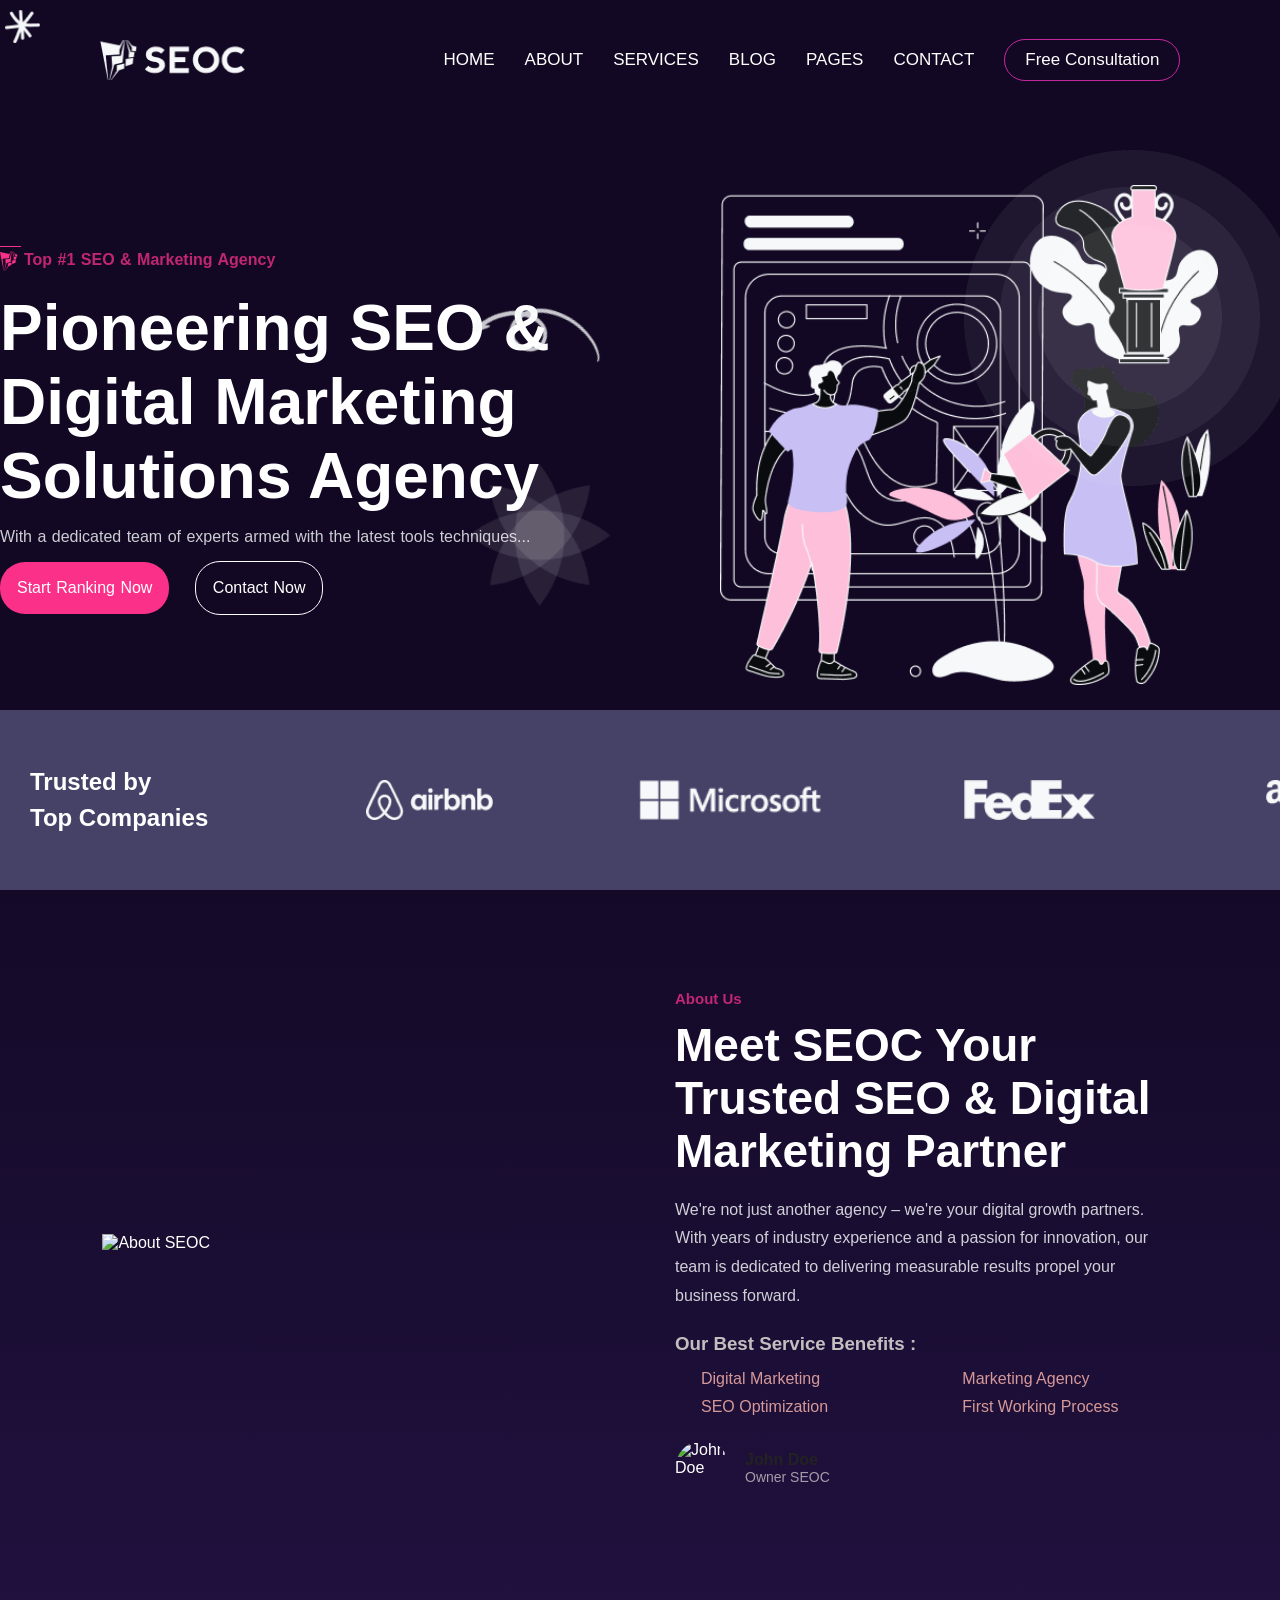
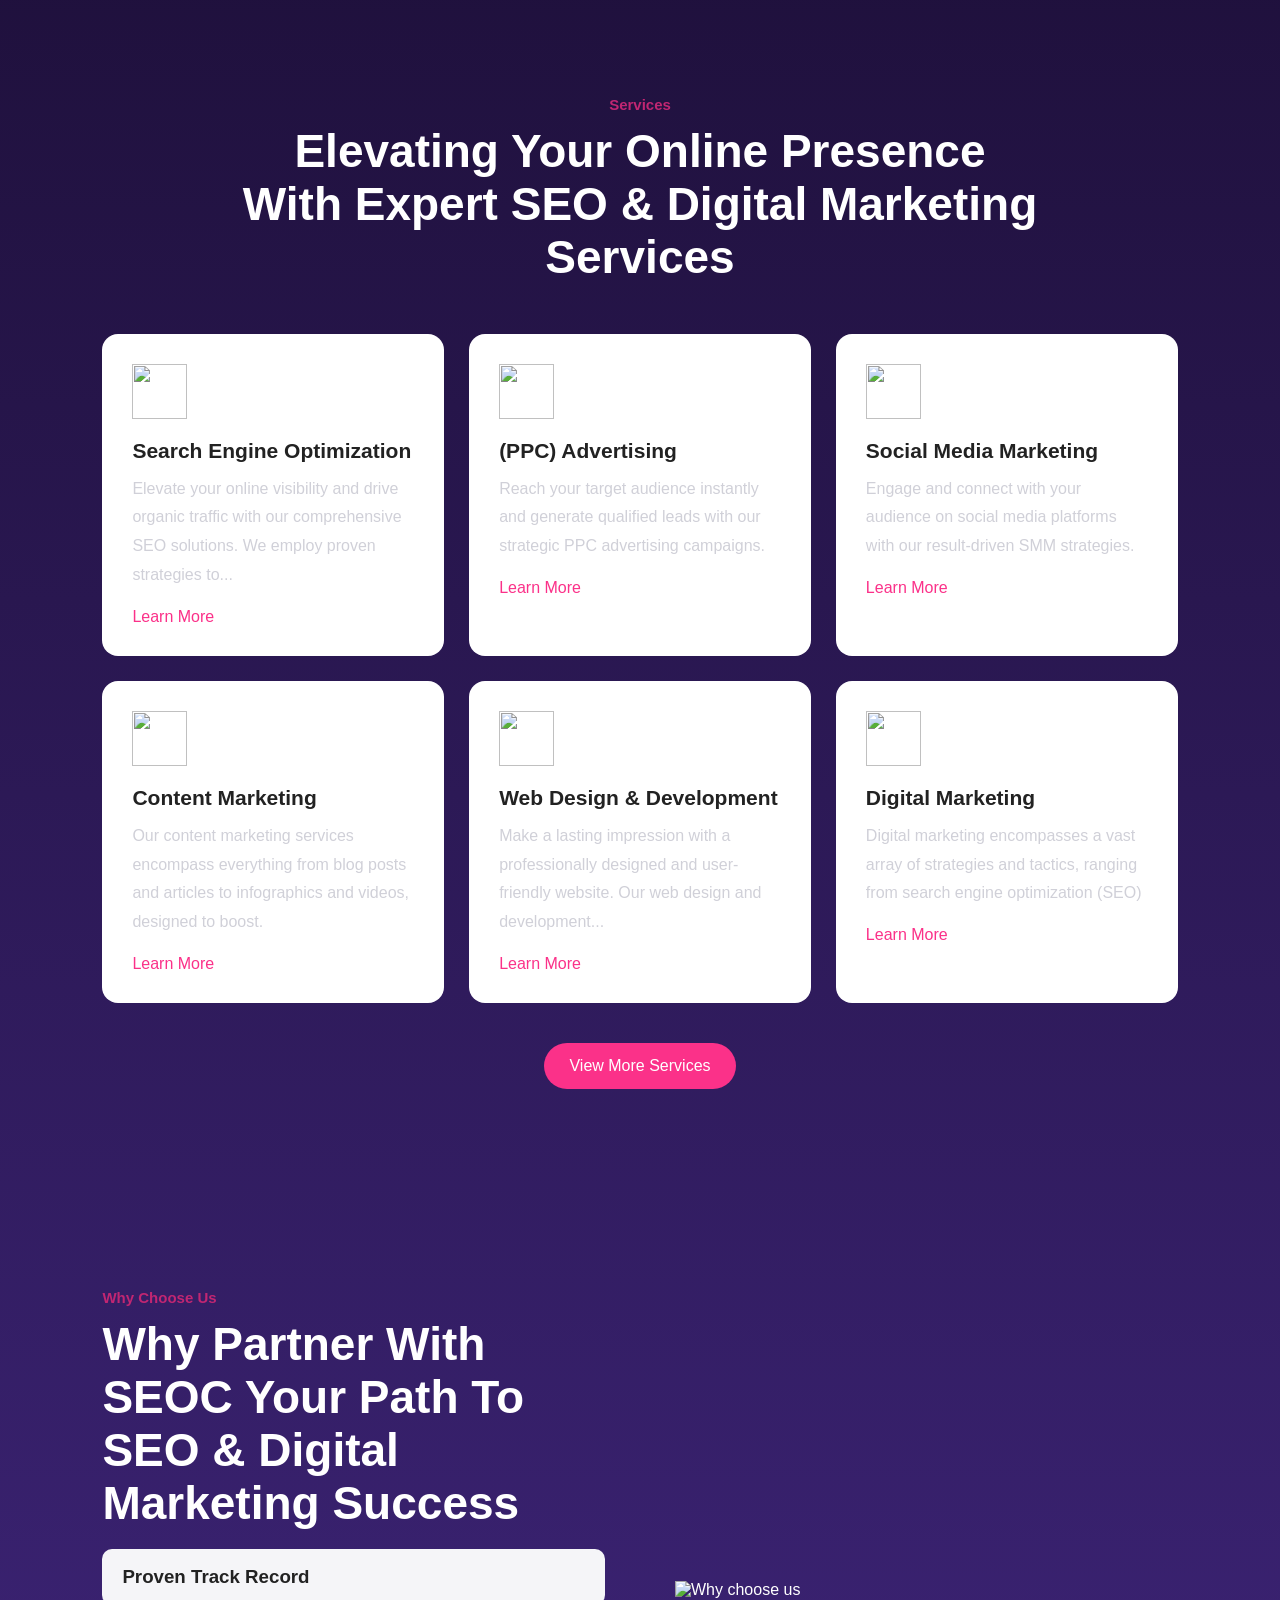
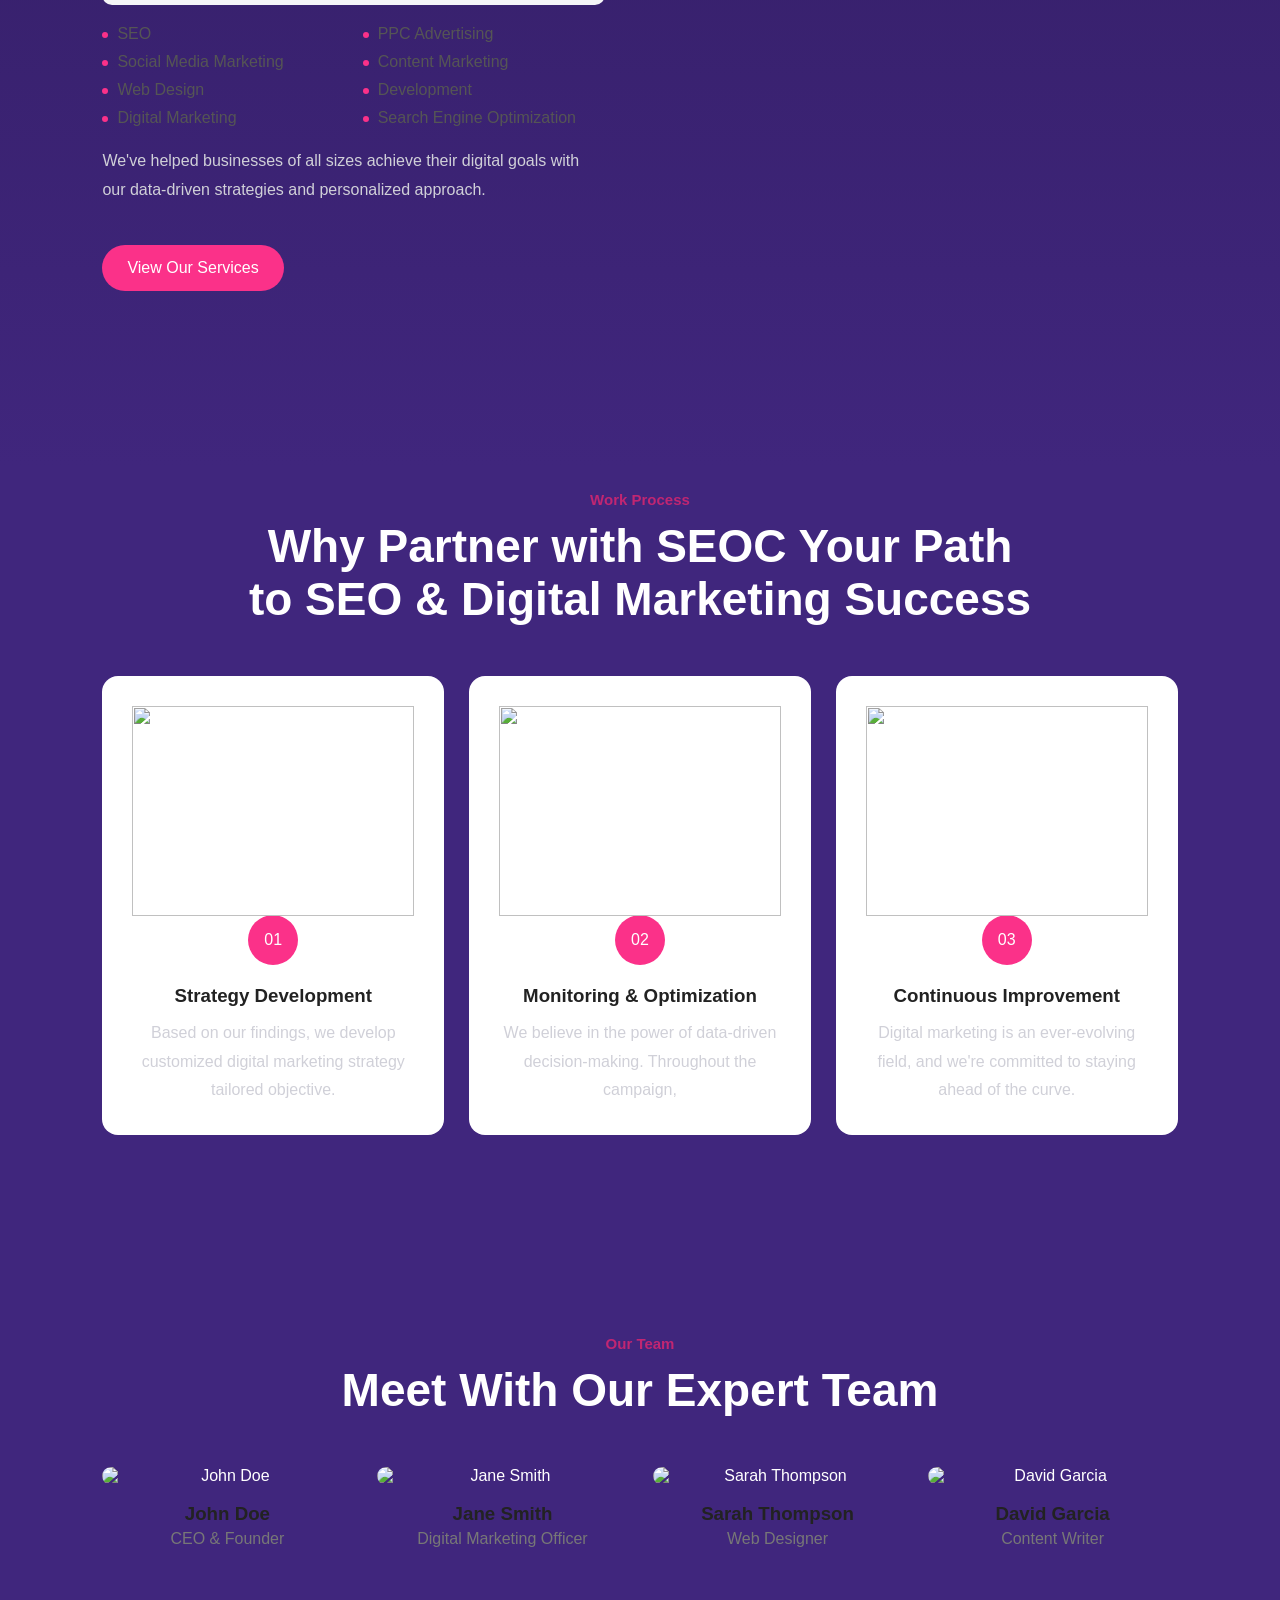
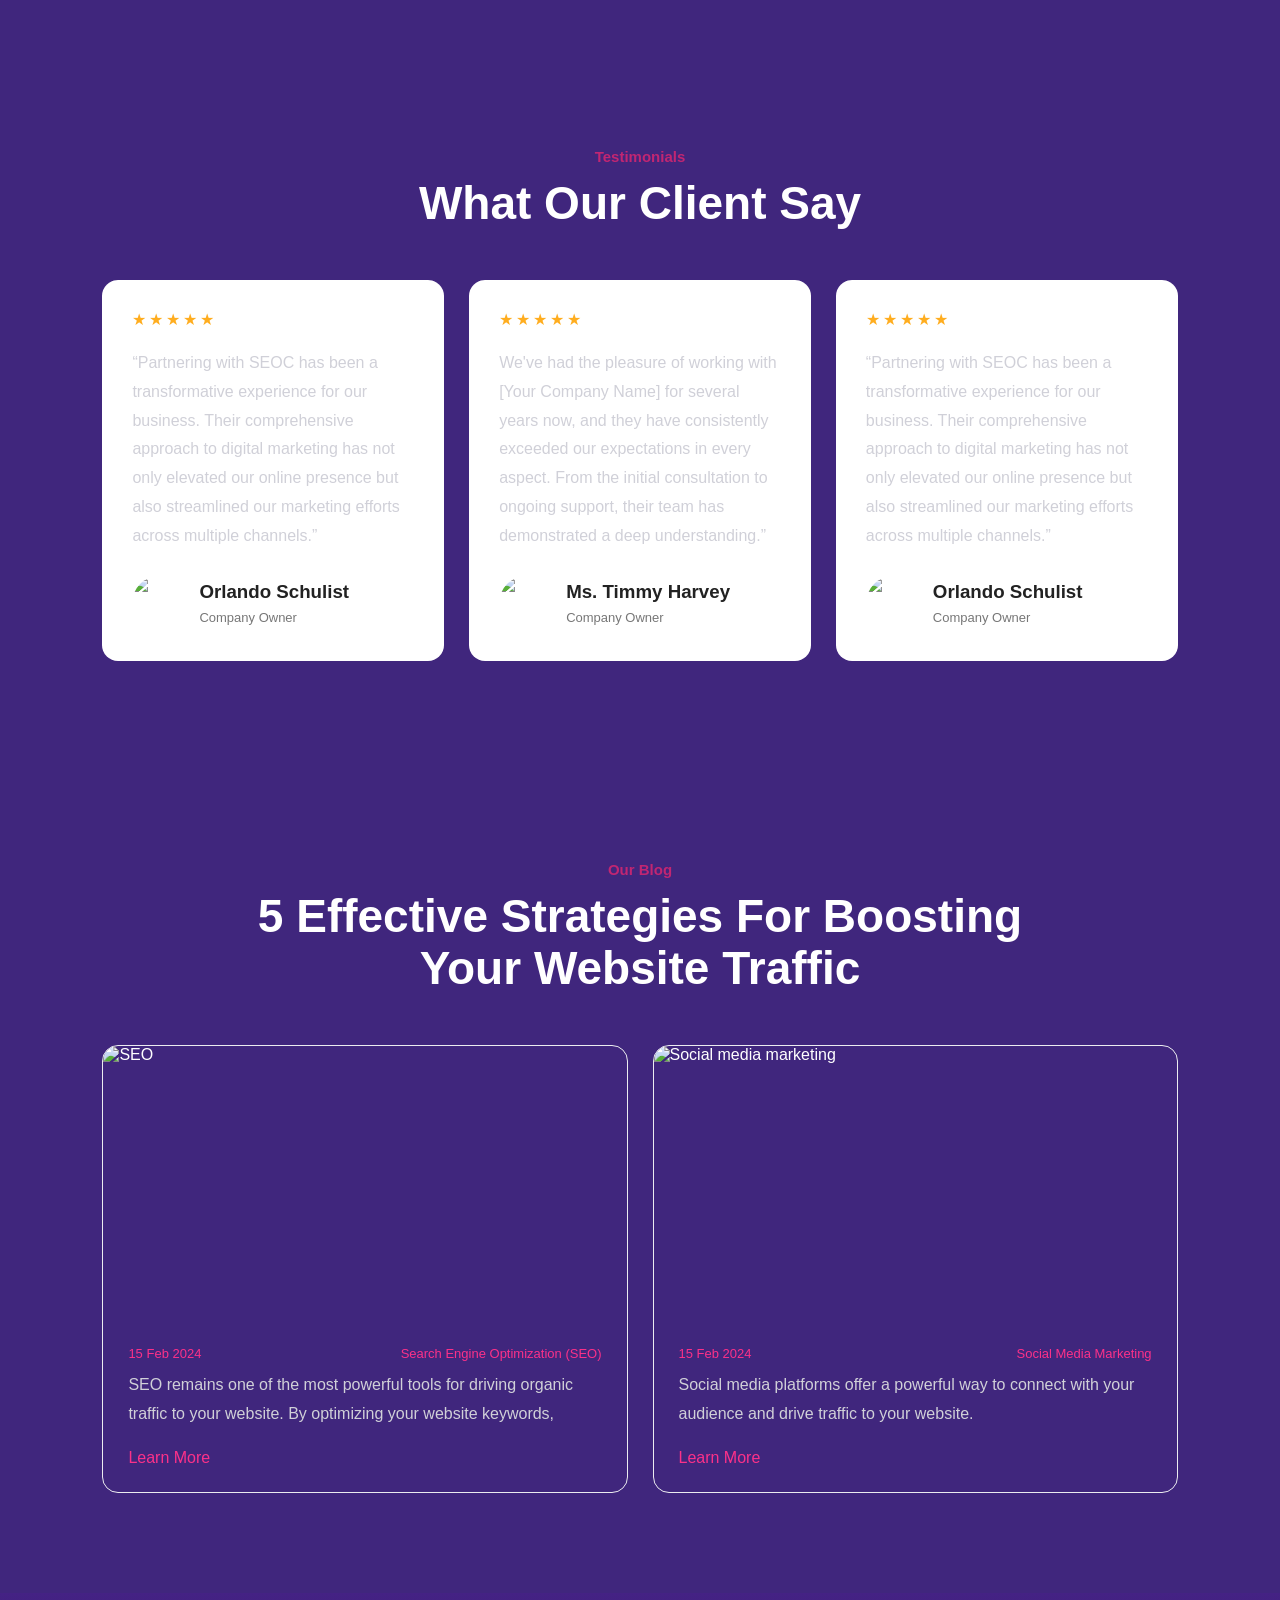
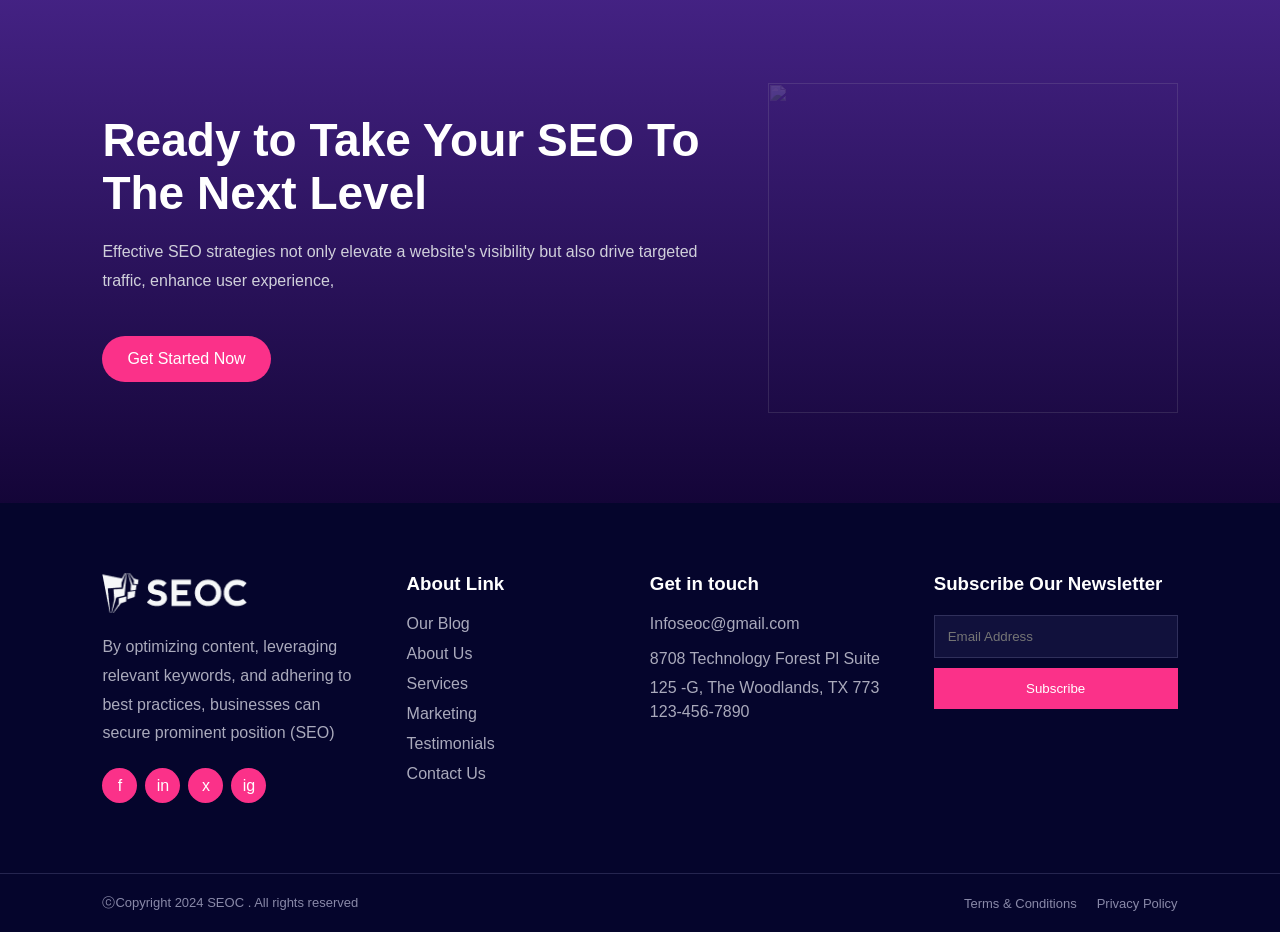
==== n1.html @ 345bb040 "added files" ====
<!doctype html>
<html lang="en">

<head>
    <meta charset="UTF-8" />
    <meta name="viewport" content="width=device-width, initial-scale=1.0" />
    <title>Roshan's Project</title>
    <link rel="stylesheet" href="n1.css"/>
</head>

<body>
    <img src="./images/star.png" class="star" alt="">

    <div class="main">
        <div class="hero-nav">
            <div class="navbar">
                <div class="logo default"></div>
                <ul class="u-list">
                    <li><a href="#" class="links">Home</a></li>
                    <li><a href="./pages/about.html" class="links">About</a></li>
                    <li><a href="./pages/service.html" class="links">Services</a></li>
                    <li><a href="./pages/blog.html" class="links">Blog</a></li>
                    <li><a href="./pages/case.html" class="links">Pages</a></li>
                    <li><a href="./pages/contact.html" class="links">Contact</a></li>
                    <button class="btn">Free Consultation</button>
                </ul>
            </div>
            <div class="hero">
                <div class="left">
                    <div class="left-content">
                        <h2 class="left-h2">
                            <div class="left-icon-img"></div>
                            Top #1 SEO & Marketing Agency
                        </h2>
                        <h1 class="left-h1">
                            Pioneering SEO &
                            Digital Marketing
                            Solutions Agency
                        </h1>
                        <p>With a dedicated team of experts armed with the latest tools techniques...</p>
                        <div class="left-btn">
                            <button class="l-btn left-btn1">Start Ranking Now</button>
                            <button class="l-btn left-btn2">Contact Now</button>
                        </div>
                    </div>
                </div>
                <div class="right">
                    <img src="./images/arrow.png" alt="" class="obj obj1">
                    <img src="./images/star1.png" alt="" class="obj obj2">
                    <div class="img">
                        <img src="./images/pot.png" alt="" class="obj obj3">
                    </div>
                </div>
            </div>
        </div>
    <!-- </div> -->
        
        <div class="logo-slider">
            <p>Trusted by<br>Top Companies</p>
            <div class="logo-track">
                <div class="logo-slide">
                <img src="./images/sub_imgs/page1_img/airbnb.png" alt="Airbnb">
            </div>
            <div class="logo-slide">
                <img src="./images/sub_imgs/page1_img/microsoft.png" alt="Microsoft">
            </div>
            <div class="logo-slide">
                <img src="./images/sub_imgs/page1_img/fedex.png" alt="FedEx">
            </div>
            <div class="logo-slide">
                <img src="./images/sub_imgs/page1_img/amazon.png" alt="Amazon">
            </div>
        </div>
    </div>
        
        <section class="about">
            <div class="about-img">
            <img src="https://seoc-html-v2.vercel.app/assets/img/all-images/about-img3.png" alt="About SEOC">
        </div>
        <div class="about-text">
            <h5>About Us</h5>
            <h1>Meet SEOC Your Trusted SEO & Digital Marketing Partner</h1>
            <p>We're not just another agency – we're your digital growth partners. With years of industry experience and
                a passion for innovation, our team is dedicated to delivering measurable results propel your business
                forward.</p>
                <h3>Our Best Service Benefits :</h3>
                <div class="about-list">
                    <p><img src="https://seoc-html-v2.vercel.app/assets/img/icons/check1.svg" alt="">Digital Marketing</p>
                    <p><img src="https://seoc-html-v2.vercel.app/assets/img/icons/check1.svg" alt="">Marketing Agency</p>
                    <p><img src="https://seoc-html-v2.vercel.app/assets/img/icons/check1.svg" alt="">SEO Optimization</p>
                    <p><img src="https://seoc-html-v2.vercel.app/assets/img/icons/check1.svg" alt="">First Working Process
                    </p>
                </div>
                <div class="author">
                    <img src="https://seoc-html-v2.vercel.app/assets/img/all-images/about-img4.png" alt="John Doe">
                    <div>
                    <h4>John Doe</h4>
                    <p>Owner SEOC</p>
                </div>
            </div>
        </div>
    </section>

    <section class="services">
        <div class="head">
            <h5>Services</h5>
            <h2>Elevating Your Online Presence With Expert SEO & Digital Marketing Services</h2>
        </div>
        <div class="service-list">
            <div class="service">
                <img src="https://seoc-html-v2.vercel.app/assets/img/icons/service-icon5.svg" alt="">
                <h3>Search Engine Optimization</h3>
                <p>Elevate your online visibility and drive organic traffic with our comprehensive SEO solutions. We
                    employ proven strategies to...</p>
                <a href="">Learn More</a>
            </div>
            <div class="service">
                <img src="https://seoc-html-v2.vercel.app/assets/img/icons/service-icon6.svg" alt="">
                <h3>(PPC) Advertising</h3>
                <p>Reach your target audience instantly and generate qualified leads with our strategic PPC advertising
                    campaigns.</p>
                <a href="">Learn More</a>
            </div>
            <div class="service">
                <img src="https://seoc-html-v2.vercel.app/assets/img/icons/service-icon7.svg" alt="">
                <h3>Social Media Marketing</h3>
                <p>Engage and connect with your audience on social media platforms with our result-driven SMM
                    strategies.</p>
                <a href="">Learn More</a>
            </div>
            <div class="service">
                <img src="https://seoc-html-v2.vercel.app/assets/img/icons/service-icon8.svg" alt="">
                <h3>Content Marketing</h3>
                <p>Our content marketing services encompass everything from blog posts and articles to infographics and
                    videos, designed to boost.</p>
                <a href="">Learn More</a>
            </div>
            <div class="service">
                <img src="https://seoc-html-v2.vercel.app/assets/img/icons/service-icon9.svg" alt="">
                <h3>Web Design & Development</h3>
                <p>Make a lasting impression with a professionally designed and user-friendly website. Our web design
                    and development...</p>
                <a href="">Learn More</a>
            </div>
            <div class="service">
                <img src="https://seoc-html-v2.vercel.app/assets/img/icons/service-icon10.svg" alt="">
                <h3>Digital Marketing</h3>
                <p>Digital marketing encompasses a vast array of strategies and tactics, ranging from search engine
                    optimization (SEO)</p>
                <a href="">Learn More</a>
            </div>
        </div>
        <a href="" class="more">View More Services</a>
    </section>

    <section class="why">
        <div class="why-text">
            <h5>Why Choose Us</h5>
            <h2>Why Partner With SEOC Your Path To SEO & Digital Marketing Success</h2>
            <div class="why-tab">
                <h3>Proven Track Record</h3>
                <div class="why-list">
                    <span>SEO</span>
                    <span>PPC Advertising</span>
                    <span>Social Media Marketing</span>
                    <span>Content Marketing</span>
                    <span>Web Design</span>
                    <span>Development</span>
                    <span>Digital Marketing</span>
                    <span>Search Engine Optimization</span>
                </div>
                <p>We've helped businesses of all sizes achieve their digital goals with our data-driven strategies and
                    personalized approach.</p>
                <a href="" class="more">View Our Services</a>
            </div>
        </div>
        <div class="why-img">
            <img src="https://seoc-html-v2.vercel.app/assets/img/all-images/choose-img1.png" alt="Why choose us">
            <img src="https://seoc-html-v2.vercel.app/assets/img/elements/star4.png" class="why-star" alt="">
            <img src="https://seoc-html-v2.vercel.app/assets/img/elements/elements6.png" class="why-shape" alt="">
        </div>
    </section>

    <section class="work">
        <div class="head">
            <h5>Work Process</h5>
            <h2>Why Partner with SEOC Your Path to SEO & Digital Marketing Success</h2>
        </div>
        <div class="work-list">
            <div class="work-box">
                <img src="https://seoc-html-v2.vercel.app/assets/img/all-images/work-img1.png" alt="">
                <span>01</span>
                <h3>Strategy Development</h3>
                <p>Based on our findings, we develop customized digital marketing strategy tailored objective.</p>
            </div>
            <div class="work-box">
                <img src="https://seoc-html-v2.vercel.app/assets/img/all-images/work-img2.png" alt="">
                <span>02</span>
                <h3>Monitoring & Optimization</h3>
                <p>We believe in the power of data-driven decision-making. Throughout the campaign,</p>
            </div>
            <div class="work-box">
                <img src="https://seoc-html-v2.vercel.app/assets/img/all-images/work-img3.png" alt="">
                <span>03</span>
                <h3>Continuous Improvement</h3>
                <p>Digital marketing is an ever-evolving field, and we're committed to staying ahead of the curve.</p>
            </div>
        </div>
    </section>

    <section class="team">
        <div class="head">
            <h5>Our Team</h5>
            <h2>Meet With Our Expert Team</h2>
        </div>
        <div class="team-list">
            <div class="person">
                <div class="person-img">
                    <img src="https://seoc-html-v2.vercel.app/assets/img/all-images/team-img1.png" alt="John Doe">
                    <div class="social"><a href="">f</a><a href="">in</a><a href="">x</a><a href="">ig</a></div>
                </div>
                <h3>John Doe</h3>
                <p>CEO & Founder</p>
            </div>
            <div class="person">
                <div class="person-img">
                    <img src="https://seoc-html-v2.vercel.app/assets/img/all-images/team-img2.png" alt="Jane Smith">
                    <div class="social"><a href="">f</a><a href="">in</a><a href="">x</a><a href="">ig</a></div>
                </div>
                <h3>Jane Smith</h3>
                <p>Digital Marketing Officer</p>
            </div>
            <div class="person">
                <div class="person-img">
                    <img src="https://seoc-html-v2.vercel.app/assets/img/all-images/team-img3.png" alt="Sarah Thompson">
                    <div class="social"><a href="">f</a><a href="">in</a><a href="">x</a><a href="">ig</a></div>
                </div>
                <h3>Sarah Thompson</h3>
                <p>Web Designer</p>
            </div>
            <div class="person">
                <div class="person-img">
                    <img src="https://seoc-html-v2.vercel.app/assets/img/all-images/team-img4.png" alt="David Garcia">
                    <div class="social"><a href="">f</a><a href="">in</a><a href="">x</a><a href="">ig</a></div>
                </div>
                <h3>David Garcia</h3>
                <p>Content Writer</p>
            </div>
        </div>
    </section>

    <section class="test">
        <div class="head">
            <h5>Testimonials</h5>
            <h2>What Our Client Say</h2>
        </div>
        <div class="test-list">
            <div class="test-box">
                <div class="stars">★★★★★</div>
                <p>“Partnering with SEOC has been a transformative experience for our business. Their comprehensive
                    approach to digital marketing has not only elevated our online presence but also streamlined our
                    marketing efforts across multiple channels.”</p>
                <div class="user">
                    <img src="https://seoc-html-v2.vercel.app/assets/img/all-images/testimonial-img3.png"
                        alt="Orlando Schulist">
                    <div>
                        <h3>Orlando Schulist</h3><span>Company Owner</span>
                    </div>
                </div>
            </div>
            <div class="test-box">
                <div class="stars">★★★★★</div>
                <p>We've had the pleasure of working with [Your Company Name] for several years now, and they have
                    consistently exceeded our expectations in every aspect. From the initial consultation to ongoing
                    support, their team has demonstrated a deep understanding.”</p>
                <div class="user">
                    <img src="https://seoc-html-v2.vercel.app/assets/img/all-images/testimonial-img4.png"
                        alt="Ms. Timmy Harvey">
                    <div>
                        <h3>Ms. Timmy Harvey</h3><span>Company Owner</span>
                    </div>
                </div>
            </div>
            <div class="test-box">
                <div class="stars">★★★★★</div>
                <p>“Partnering with SEOC has been a transformative experience for our business. Their comprehensive
                    approach to digital marketing has not only elevated our online presence but also streamlined our
                    marketing efforts across multiple channels.”</p>
                <div class="user">
                    <img src="https://seoc-html-v2.vercel.app/assets/img/all-images/testimonial-img3.png"
                        alt="Orlando Schulist">
                    <div>
                        <h3>Orlando Schulist</h3><span>Company Owner</span>
                    </div>
                </div>
            </div>
        </div>
    </section>

    <section class="blog">
        <div class="head">
            <h5>Our Blog</h5>
            <h2>5 Effective Strategies For Boosting Your Website Traffic</h2>
        </div>
        <div class="blog-list">
            <div class="post">
                <img src="https://seoc-html-v2.vercel.app/assets/img/all-images/blog-img4.png" alt="SEO">
                <div class="post-info"><span>15 Feb 2024</span><a href="">Search Engine Optimization (SEO)</a></div>
                <p>SEO remains one of the most powerful tools for driving organic traffic to your website. By optimizing
                    your website keywords,</p>
                <a href="">Learn More</a>
            </div>
            <div class="post">
                <img src="https://seoc-html-v2.vercel.app/assets/img/all-images/blog-img5.png"
                    alt="Social media marketing">
                <div class="post-info"><span>15 Feb 2024</span><a href="">Social Media Marketing</a></div>
                <p>Social media platforms offer a powerful way to connect with your audience and drive traffic to your
                    website.</p>
                <a href="">Learn More</a>
            </div>
        </div>
    </section>

    <section class="cta">
        <div class="cta-text">
            <h2>Ready to Take Your SEO To The Next Level</h2>
            <p>Effective SEO strategies not only elevate a website's visibility but also drive targeted traffic, enhance
                user experience,</p>
            <a href="" class="more">Get Started Now</a>
        </div>
        <div class="cta-img">
            <img src="https://seoc-html-v2.vercel.app/assets/img/elements/elements6.png" alt="">
            <img src="https://seoc-html-v2.vercel.app/assets/img/elements/elements7.png" alt="">
            <img src="https://seoc-html-v2.vercel.app/assets/img/bg/bg1.png" alt="">
            <img src="https://seoc-html-v2.vercel.app/assets/img/all-images/cta-img1.png" alt="">
        </div>
    </section>

    <footer>
        <div class="foot">
            <div class="foot-one">
                <div class="foot-logo"></div>
                <p>By optimizing content, leveraging relevant keywords, and adhering to best practices, businesses can
                    secure prominent position (SEO)</p>
                <div class="foot-social">
                    <a href="">f</a>
                    <a href="">in</a>
                    <a href="">x</a>
                    <a href="">ig</a>
                </div>
            </div>
            <div>
                <h3>About Link</h3>
                <a href="">Our Blog</a>
                <a href="">About Us</a>
                <a href="">Services</a>
                <a href="">Marketing</a>
                <a href="">Testimonials</a>
                <a href="">Contact Us</a>
            </div>
            <div>
                <h3>Get in touch</h3>
                <a href="">Infoseoc@gmail.com</a>
                <p>8708 Technology Forest Pl Suite 125 -G, The Woodlands, TX 773</p>
                <a href="">123-456-7890</a>
            </div>
            <div>
                <h3>Subscribe Our Newsletter</h3>
                <form>
                    <input type="email" placeholder="Email Address">
                    <button type="submit">Subscribe</button>
                </form>
            </div>
        </div>
        <div class="bottom">
            <p>ⓒCopyright 2024 SEOC . All rights reserved</p>
            <div><a href="">Terms & Conditions</a><a href="">Privacy Policy</a></div>
        </div>
    </footer>
    </div>
</body>

</html>
---- n1.css ----
* {
    margin: 0;
    padding: 0;
    box-sizing: border-box;
    font-family: Figure, sans-serif;
    color: var(--white);
}

:root {
    --white: white;
    --nav-hover-color: #f530bdc8;
    /* --main-bg-color: #06073b; */
    --text-dark: #333333;
    --text-black: black; 
    --left-btn-bg-pink: #FB3189;
    --main-bg-color: linear-gradient(180deg, #120823 10%,#40267d 50%);
}

.main {
    width: 100%;
    background: var(--main-bg-color);
    padding-top: 10px;
}

.hero-nav {
    width: 100%;
    height: 700px;
    display: flex;
    justify-content: center;
    align-items: center;
    flex-direction: column;
    gap: 60px;
}

.navbar * {
    color: white;
    font-size: 17px;
}

.navbar {
    width: 100%;
    display: flex;
    justify-content: space-around;
    align-items: center;
    height: 50px;
}

.star {
    width: 35px;
    position: absolute;
    top: 10px;
    left: 5px;
    animation: rotate 12s linear infinite;
}

@keyframes rotate {
    from { transform: rotate(0deg); }
    to { transform: rotate(360deg); }
}

.logo {
    width: 145px;
    height: 40px;
    background: url(./images/main_logo.png);
    background-position: center;
    background-size: cover;
    cursor: pointer;
}

.u-list {
    list-style-type: none;
    display: flex;
    justify-content: center;
    align-items: center;
    gap: 30px;
}

.links {
    text-decoration: none;
    text-transform: uppercase;
    position: relative;
    padding-bottom: 2px;
}

.links::before {
    content: "";
    width: 0%;
    height: 1px;
    background-color: #13cc7f;
    position: absolute;
    bottom: 0;
    left: 0;
}

.links:hover::before {
    transform-origin: left;
    transition: 0.6s ease-in-out;
    width: 100%;
}

.links:hover,
.btn:hover {
    transition: 0.25s linear;
    color: #f530bdc8;
}

.btn:hover {
    color: var(--white);
}

.btn {
    position: relative;
    overflow: hidden;
    background-color: transparent;
    border-radius: 25px;
    padding: 10px 20px;
    border: 1px solid var(--nav-hover-color);
    cursor: pointer;
    z-index: 1;
}

.btn::before {
    content: "";
    position: absolute;
    bottom: 0;
    left: 0;
    width: 100%;
    height: 100%;
    background-color: var(--nav-hover-color);
    transform-origin: bottom;
    transform: scaleY(0);
    z-index: -1;
    transition: transform 0.4s ease-in-out;
}

.btn:hover::before {
    transform: scaleY(1);
}

.hero {
    width: 100%;
    display: flex;
    justify-content: space-around;
    align-items: center;
    gap: 20px;
    margin-top: 40px;
    position: relative;
}

.left {
    display: flex;
    justify-content: center;
    flex-direction: column;
    align-items: center;
    gap: 20px;
    width: 100%;
    height: 100%;
}

.left-content {
    display: flex;
    justify-content: center;
    flex-direction: column;
    gap: 10px;
    width: 700px;
}

.left-content * {
    user-select: text;
    word-spacing: 1px;
    margin-bottom: 5px;
}

.left-content > h2 {
    color: #c12672;
    font-size: 16px;
}

.left-content > h1 {
    font-size: 64px;
}

.left-content > p {
    color: #cdcdd4;
    font-size: 16px;
}

.left-icon-img {
    background: url(./images/left-h2-icon.svg);
    background-size: cover;
    background-position: center;
    width: 18px;
    height: 20px;
}

.left-h2 {
    display: flex;
    gap: 6px;
    position: relative;
    z-index: 1;
    padding-top: 5px;
}

.left-h2::before {
    content: "";
    width: 3%;
    height: 3%;
    background-color: var(--left-btn-bg-pink);
    position: absolute;
    top: 0;
    left: 0;
    z-index: -1;
}

.l-btn {
    color: var(--text-black);
    padding: 17px;
    border-radius: 25px;
    border: none;
    font-size: 16px;
    cursor: pointer;
    margin-right: 20px;
}

.left-btn1 {
    background-color: var(--left-btn-bg-pink);
    color: white;
}

.left-btn1:hover {
    transition: all 0.4s linear;
    transform-origin: top;
    transform: translateY(-6px);
    color: var(--text-black);
    background-color: white;
}

.left-btn2 {
    background-color: transparent;
    border: 1px solid white;
    color: white;
}

.left-btn2:hover {
    border: 1px solid var(--left-btn-bg-pink);
    transition: all 0.4s linear;
    transform-origin: top;
    transform: translateY(-6px);
    background-color: var(--left-btn-bg-pink);
}

.right {
    width: 800px;
    height: 100%;
    display: flex;
    justify-content: center;
    align-items: center;
}

.right .img {
    width: 600px;
    height: 500px;
    background: url(./images/right-img.png);
    background-size: contain;
    background-repeat: no-repeat;
    position: relative;
}

.obj1 {
    position: absolute;
    width: 130px;
    right: 670px;
    top: 100px;
    opacity: 0.8;
    transform: rotate(20deg);
    animation: up-down 4s linear infinite alternate;
    transform-origin: left;
}

@keyframes up-down {
    from { transform: translateY(-15px); }
    to { transform: translateY(15px); }
}

.obj2 {
    width: 180px;
    position: absolute;
    right: 650px;
    bottom: 60px;
    animation: rotate 6s linear infinite;
}

.obj3 {
    position: absolute;
    right: 20px;
    top: -35px;
}

.logo-slider {
    width: 100%;
    height: 180px;
    overflow: hidden;
    padding: 40px 30px;
    background: #464267;
    position: relative;
    display: flex;
    align-items: center;
    gap: 50px;
}

.logo-slider > p {
    min-width: 200px;
    color: white;
    font-size: 24px;
    font-weight: 600;
    line-height: 1.5;
}

.logo-track {
    display: inline-flex;
    width: max-content;
    animation: scroll 5s linear infinite alternate;
}

.logo-track:active {
    animation-play-state: paused;
}

.logo-slide {
    width: 300px;
    padding: 0 30px;
    display: flex;
    justify-content: center;
    align-items: center;
}

.logo-slide img {
    height: 40px;
    width: auto;
    object-fit: contain;
}

@keyframes scroll {
    0% { transform: translateX(0); }
    50% { transform: translateX(-20px); }
    100% { transform: translateX(20px); }
}

.about {
    width: 100%;
    padding: 100px 8%;
    /* background-color: var(--main-bg-color); */
    display: flex;
    align-items: center;
    gap: 70px;
}

.about-img,
.about-text {
    width: 50%;
}

.about-img img {
    width: 100%;
    display: block;
}

.about-text h5,
.head h5,
.why-text h5 {
    color: #c12672;
    font-size: 15px;
    margin-bottom: 12px;
}

.about-text h1,
.head h2,
.why-text h2,
.cta h2 {
    color: var(--white);
    font-size: 46px;
    line-height: 1.15;
}

.about-text h1 {
    margin-bottom: 18px;
}

.about-text > p,
.why-tab > p,
.service p,
.work-box p,
.test-box > p,
.post > p,
.foot-one > p,
.foot > div > p {
    color: #d0d0d8;
    line-height: 1.8;
}

.about-text h3 {
    color: #c3bfbf;
    margin: 22px 0 15px;
}

.about-list {
    display: grid;
    grid-template-columns: 1fr 1fr;
    gap: 10px 20px;
}

.about-list p {
    color: #d79898;
    display: flex;
    align-items: center;
    gap: 8px;
}

.about-list img {
    width: 18px;
}

.author {
    display: flex;
    align-items: center;
    gap: 15px;
    margin-top: 25px;
}

.author > img {
    width: 55px;
    height: 55px;
    border-radius: 50%;
}

.author h4,
.author p {
    color: #222;
}

.author p {
    color: #ede4e4a8;
    font-size: 14px;
}

.services,
.work,
.test {
    width: 100%;
    padding: 100px 8%;
    /* background:var(--main-bg2-color); */
}

.head {
    width: 800px;
    max-width: 100%;
    margin: 0 auto 50px;
    text-align: center;
}

.service-list {
    display: grid;
    grid-template-columns: repeat(3, 1fr);
    gap: 25px;
}

.service,
.work-box,
.test-box {
    background: #fff;
    border-radius: 16px;
    padding: 30px;
    transition: all 0.4s linear;
}

.service:hover,
.work-box:hover,
.test-box:hover,
.post:hover {
    transform: translateY(-8px);
}

.service img {
    width: 55px;
    height: 55px;
    margin-bottom: 20px;
}

.service h3,
.work-box h3,
.person h3,
.user h3 {
    color: #222;
}

.service h3 {
    font-size: 21px;
    margin-bottom: 12px;
}

.service p {
    margin-bottom: 18px;
}

.service a,
.post a,
.foot > div > a,
.bottom a {
    text-decoration: none;
}

.service a,
.post a {
    color: #fb3189;
    transition: 0.25s linear;
}

.service a:hover,
.post a:hover,
.foot > div > a:hover,
.bottom a:hover {
    color: #111;
}

.more {
    display: inline-block;
    margin-top: 40px;
    padding: 14px 25px;
    background: var(--left-btn-bg-pink);
    border-radius: 25px;
    color: white;
    text-decoration: none;
    transition: all 0.4s linear;
}

.more:hover {
    transform: translateY(-6px);
    color: black;
    background: white;
}

.services {
    text-align: center;
}

.service-list .service {
    text-align: left;
}

.why {
    width: 100%;
    padding: 100px 8%;
    /* background: #fff; */
    display: flex;
    align-items: center;
    gap: 70px;
}

.why-text,
.why-img {
    width: 50%;
}

.why-text h2 {
    margin-bottom: 20px;
}

.why-tab h3 {
    color: #222;
    background: #f5f5f8;
    padding: 17px 20px;
    border-radius: 10px;
    margin-bottom: 20px;
}

.why-list {
    display: grid;
    grid-template-columns: 1fr 1fr;
    gap: 10px 18px;
    margin-bottom: 20px;
}

.why-list span {
    color: #555;
    position: relative;
    padding-left: 15px;
}

.why-list span::before {
    content: "";
    position: absolute;
    width: 6px;
    height: 6px;
    border-radius: 50%;  
    background: var(--left-btn-bg-pink);
    left: 0;
    top: 7px;
}

.why-img {
    position: relative;
}

.why-img > img:first-child {
    width: 100%;
    display: block;
}

.why-star {
    width: 85px !important;
    position: absolute;
    top: 30px;
    right: 20px;
    animation: rotate 7s linear infinite;
}

.why-shape {
    width: 110px !important;
    position: absolute;
    bottom: 10px;
    left: 20px;
    animation: up-down 4s linear infinite alternate;
}

.work {
    text-align: center;
}

.work-list {
    display: grid;
    grid-template-columns: repeat(3, 1fr);
    gap: 25px;
}

.work-box img {
    width: 100%;
    height: 210px;
    object-fit: contain;
}

.work-box span {
    width: 50px;
    height: 50px;
    display: flex;
    align-items: center;
    justify-content: center;
    margin: -5px auto 20px;
    border-radius: 50%;
    background: var(--left-btn-bg-pink);
    color: white;
}

.work-box h3 {
    margin-bottom: 12px;
}

.team,
.blog {
    width: 100%;
    padding: 100px 8%;
    /* background: #fff; */
}

.team-list {
    display: grid;
    grid-template-columns: repeat(4, 1fr);
    gap: 25px;
}

.person {
    text-align: center;
}

.person-img {
    overflow: hidden;
    position: relative;
    border-radius: 16px;
}

.person-img > img {
    width: 100%;
    display: block;
    transition: all 0.4s linear;
}

.person:hover .person-img > img {
    transform: scale(1.05);
}

.social {
    position: absolute;
    left: 50%;
    bottom: 20px;
    display: flex;
    gap: 6px;
    transform: translateX(-50%);
    opacity: 0;
    transition: all 0.4s linear;
}

.person:hover .social {
    opacity: 1;
}

.social a,
.foot-social a {
    width: 35px;
    height: 35px;
    display: flex;
    align-items: center;
    justify-content: center;
    border-radius: 50%;
    background: var(--left-btn-bg-pink);
    color: white;
    text-decoration: none;
}

.person h3 {
    margin-top: 18px;
    margin-bottom: 5px;
}

.person > p {
    color: #777;
}

.test-list {
    display: grid;
    grid-template-columns: repeat(3, 1fr);
    gap: 25px;
}

.stars {
    color: #ffad1f;
    letter-spacing: 3px;
    margin-bottom: 20px;
}

.user {
    display: flex;
    align-items: center;
    gap: 12px;
    margin-top: 25px;
}

.user img {
    width: 55px;
    height: 55px;
    border-radius: 50%;
}

.user h3 {
    margin-bottom: 5px;
}

.user span {
    color: #777;
    font-size: 13px;
}

.blog-list {
    display: grid;
    grid-template-columns: 1fr 1fr;
    gap: 25px;
}

.post {
    overflow: hidden;
    border: 1px solid #ececf0;
    border-radius: 16px;
    padding-bottom: 25px;
    transition: all 0.4s linear;
}

.post > img {
    width: 100%;
    height: 280px;
    object-fit: cover;
    display: block;
}

.post-info {
    display: flex;
    justify-content: space-between;
    gap: 15px;
    padding: 20px 25px 10px;
}

.post-info span,
.post-info a {
    color: #fb3189;
    font-size: 13px;
}

.post > p {
    padding: 0 25px 20px;
}

.post > a {
    margin-left: 25px;
}

.cta {
    width: 100%;
    min-height: 450px;
    padding: 90px 8%;
    background: linear-gradient(#442284,rgb(20, 5, 56));
    display: flex;
    align-items: center;
    gap: 50px;
    overflow: hidden;
}

.cta-text {
    width: 60%;
}

.cta h2 {
    color: white;
    margin-bottom: 18px;
}

.cta p {
    color: #d0d0db;
    line-height: 1.8;
    max-width: 650px;
}

.cta-img {
    width: 40%;
    min-height: 330px;
    position: relative;
}

.cta-img img {
    position: absolute;
}

.cta-img img:nth-child(1) {
    width: 220px;
    right: 0;
    top: 20px;
    animation: rotate 8s linear infinite;
}

.cta-img img:nth-child(2) {
    width: 180px;
    left: 0;
    bottom: 20px;
    animation: up-down 4s linear infinite alternate;
}

.cta-img img:nth-child(3) {
    width: 100%;
    height: 100%;
    object-fit: contain;
    right: 0;
    top: 0;
    opacity: 0.15;
}

.cta-img img:nth-child(4) {
    width: 250px;
    right: 30px;
    bottom: 0;
}

footer {
    background: #05052c;
}

.foot {
    width: 100%;
    padding: 70px 8%;
    display: grid;
    grid-template-columns: 1.3fr 1fr 1.2fr 1.2fr;
    gap: 40px;
}

.foot-logo {
    width: 145px;
    height: 40px;
    background: url(./images/main_logo.png);
    background-position: center;
    background-size: cover;
    margin-bottom: 20px;
}

.foot h3 {
    margin-bottom: 20px;
}

.foot > div > a {
    display: block;
    color: #aaaabc;
    margin-bottom: 12px;
}

.foot > div > p {
    color: #aaaabc;
}

.foot-social {
    display: flex;
    gap: 8px;
    margin-top: 20px;
}

.foot input {
    width: 100%;
    padding: 13px;
    background: #11113c;
    border: 1px solid #30305b;
    outline: none;
    color: white;
    margin-bottom: 10px;
}

.foot button {
    width: 100%;
    padding: 13px;
    border: none;
    background: var(--left-btn-bg-pink);
    color: white;
    cursor: pointer;
    transition: all 0.4s linear;
}

.foot button:hover {
    background: white;
    color: black;
}

.bottom {
    padding: 20px 8%;
    border-top: 1px solid #25254f;
    display: flex;
    justify-content: space-between;
}

.bottom p,
.bottom a {
    color: #8989a8;
    font-size: 13px;
}

.bottom a {
    margin-left: 20px;
}

@media (max-width: 1100px) {
    .service-list,
    .work-list,
    .test-list {
        grid-template-columns: repeat(2, 1fr);
    }
    .team-list {
        grid-template-columns: repeat(2, 1fr);
    }
    .foot {
        grid-template-columns: 1fr 1fr;
    }
}

@media (max-width: 800px) {
    .hero,
    .about,
    .why,
    .cta {
        flex-direction: column;
    }
    .left-content {
        width: 90%;
    }
    .right,
    .about-img,
    .about-text,
    .why-text,
    .why-img,
    .cta-text,
    .cta-img {
        width: 100%;
    }
    .service-list,
    .work-list,
    .test-list,
    .blog-list {
        grid-template-columns: 1fr;
    }
    .trust {
        flex-direction: column;
    }
    .logo-slider {
        height: auto;
        min-height: 180px;
    }
}

@media (max-width: 550px) {
    .u-list {
        flex-wrap: wrap;
    }
    .left-content > h1 {
        font-size: 42px;
    }
    .about-text h1,
    .head h2,
    .why-text h2,
    .cta h2 {
        font-size: 32px;
    }
    .about-list,
    .why-list {
        grid-template-columns: 1fr;
    }
    .team-list {
        grid-template-columns: 1fr;
    }
    .foot,
    .bottom {
        flex-direction: column;
    }
    .foot {
        grid-template-columns: 1fr;
    }
    .bottom {
        gap: 10px;
    }
    .bottom a {
        margin-left: 0;
        margin-right: 15px;
    }
}
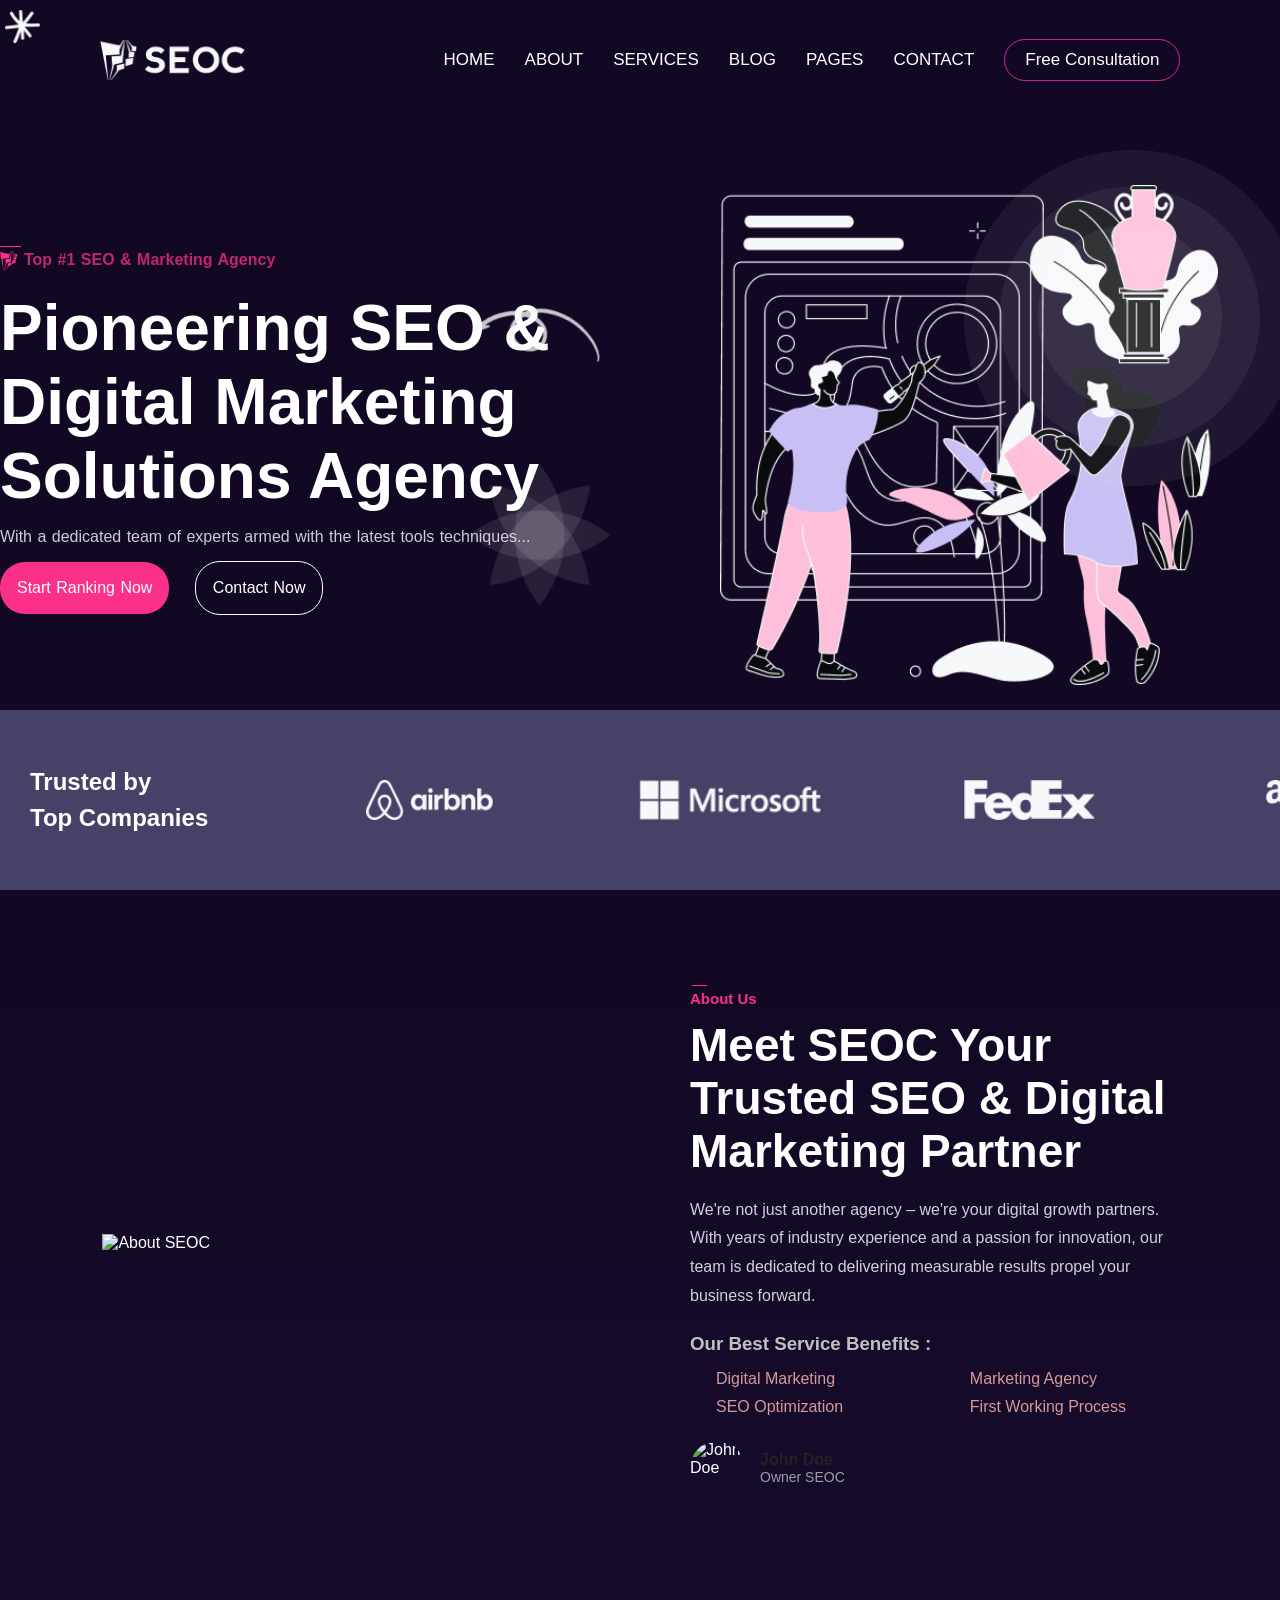
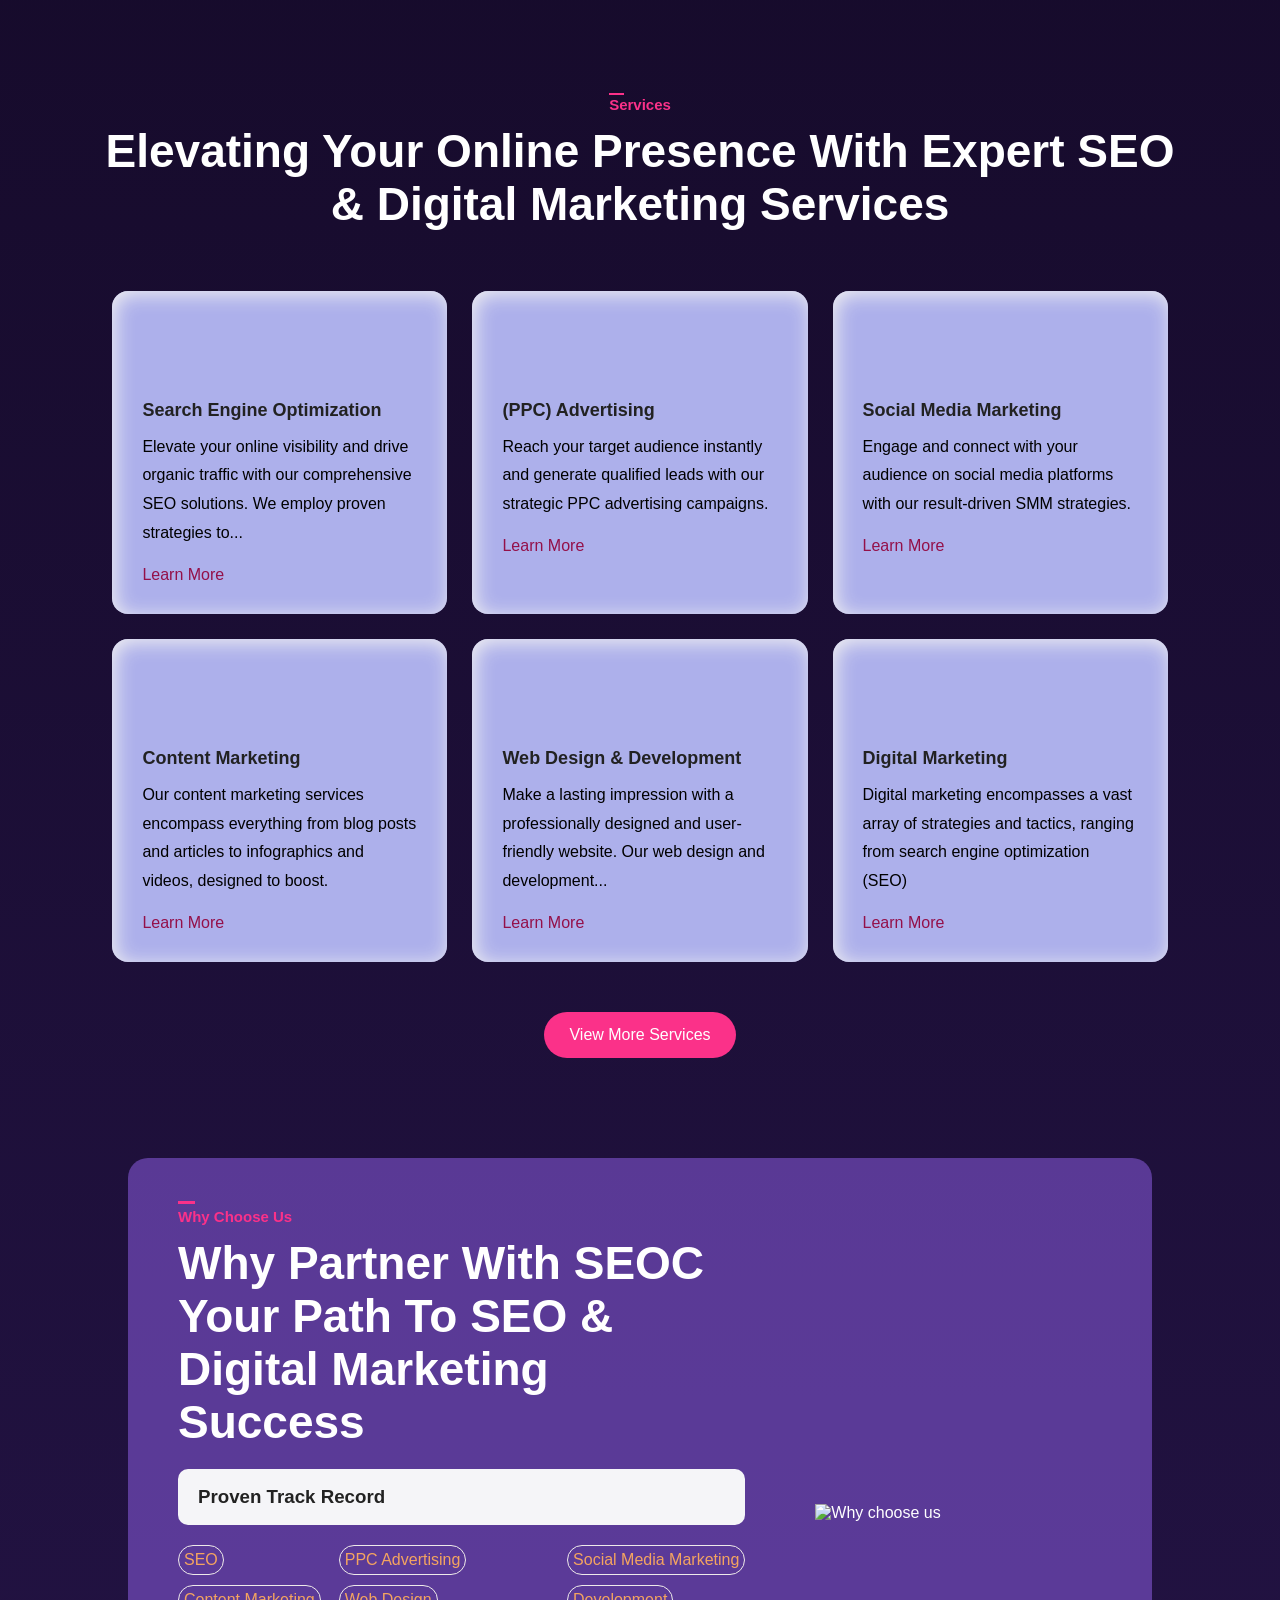
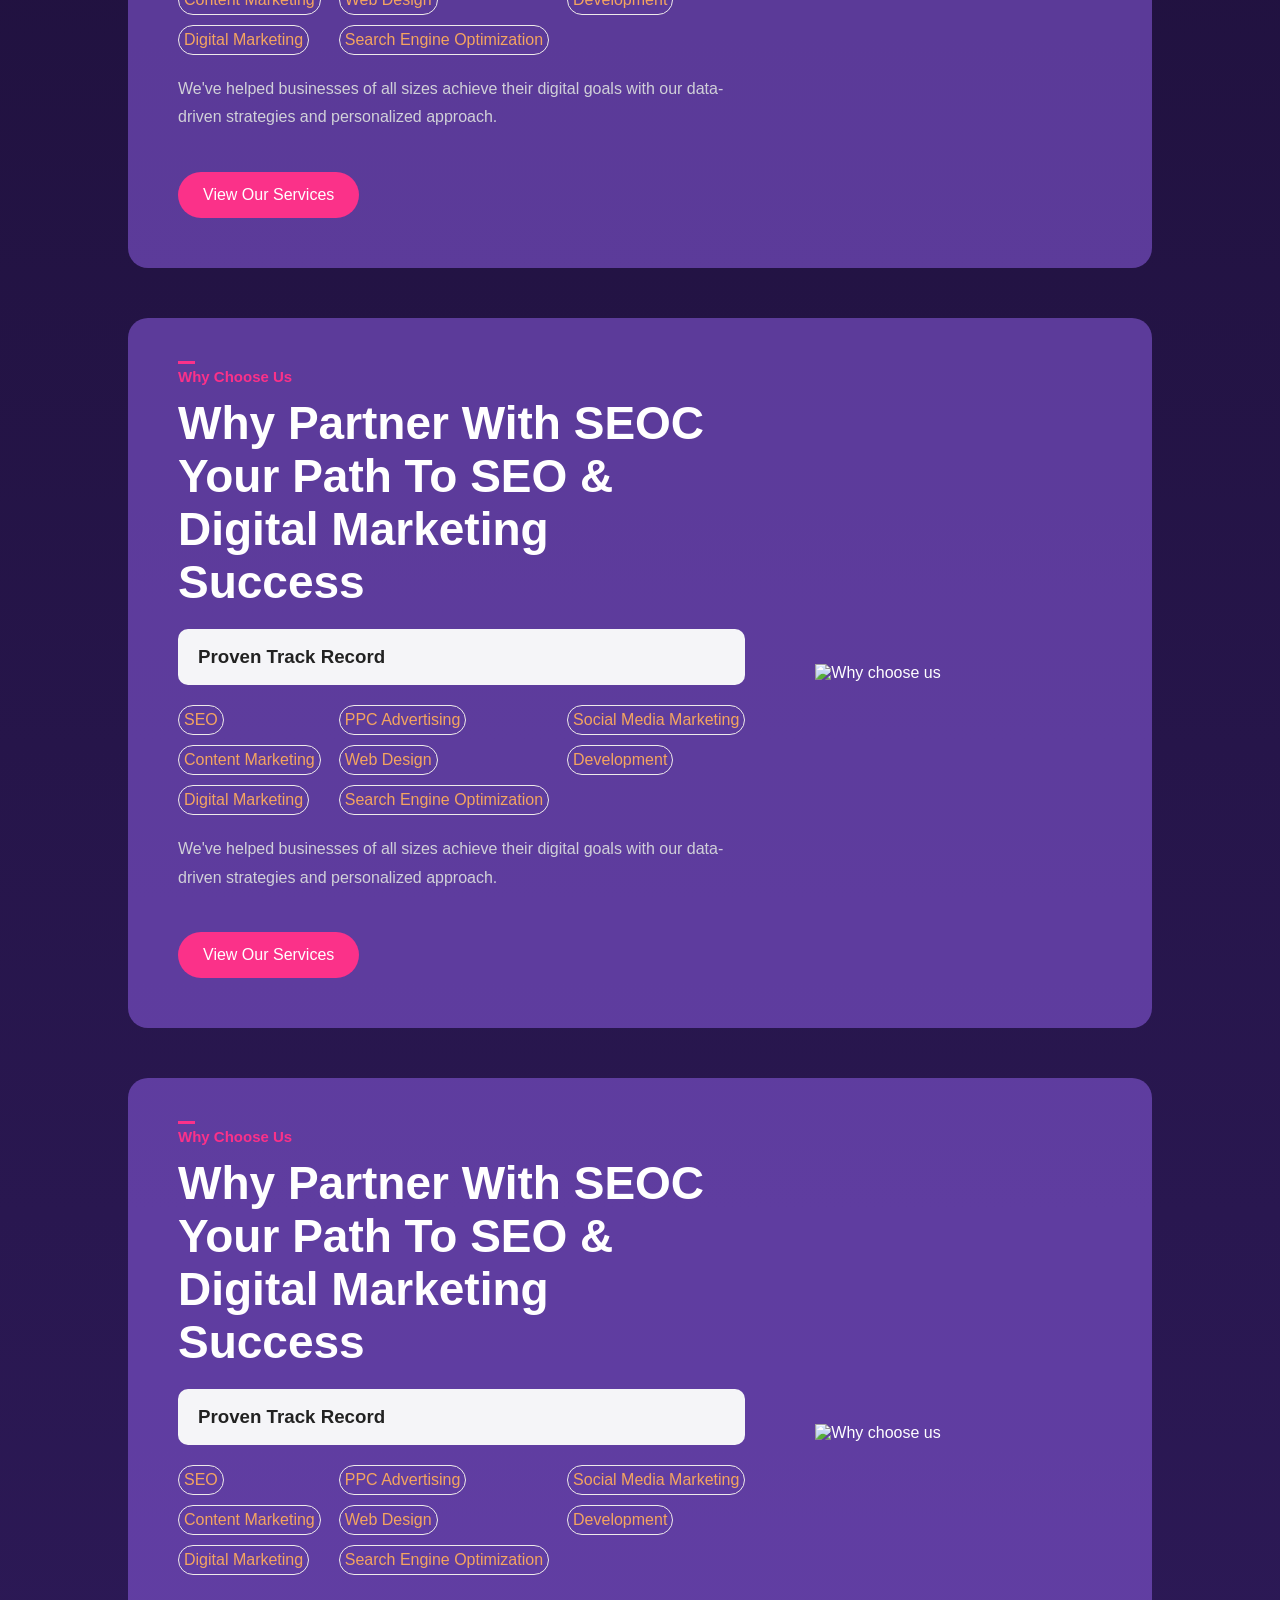
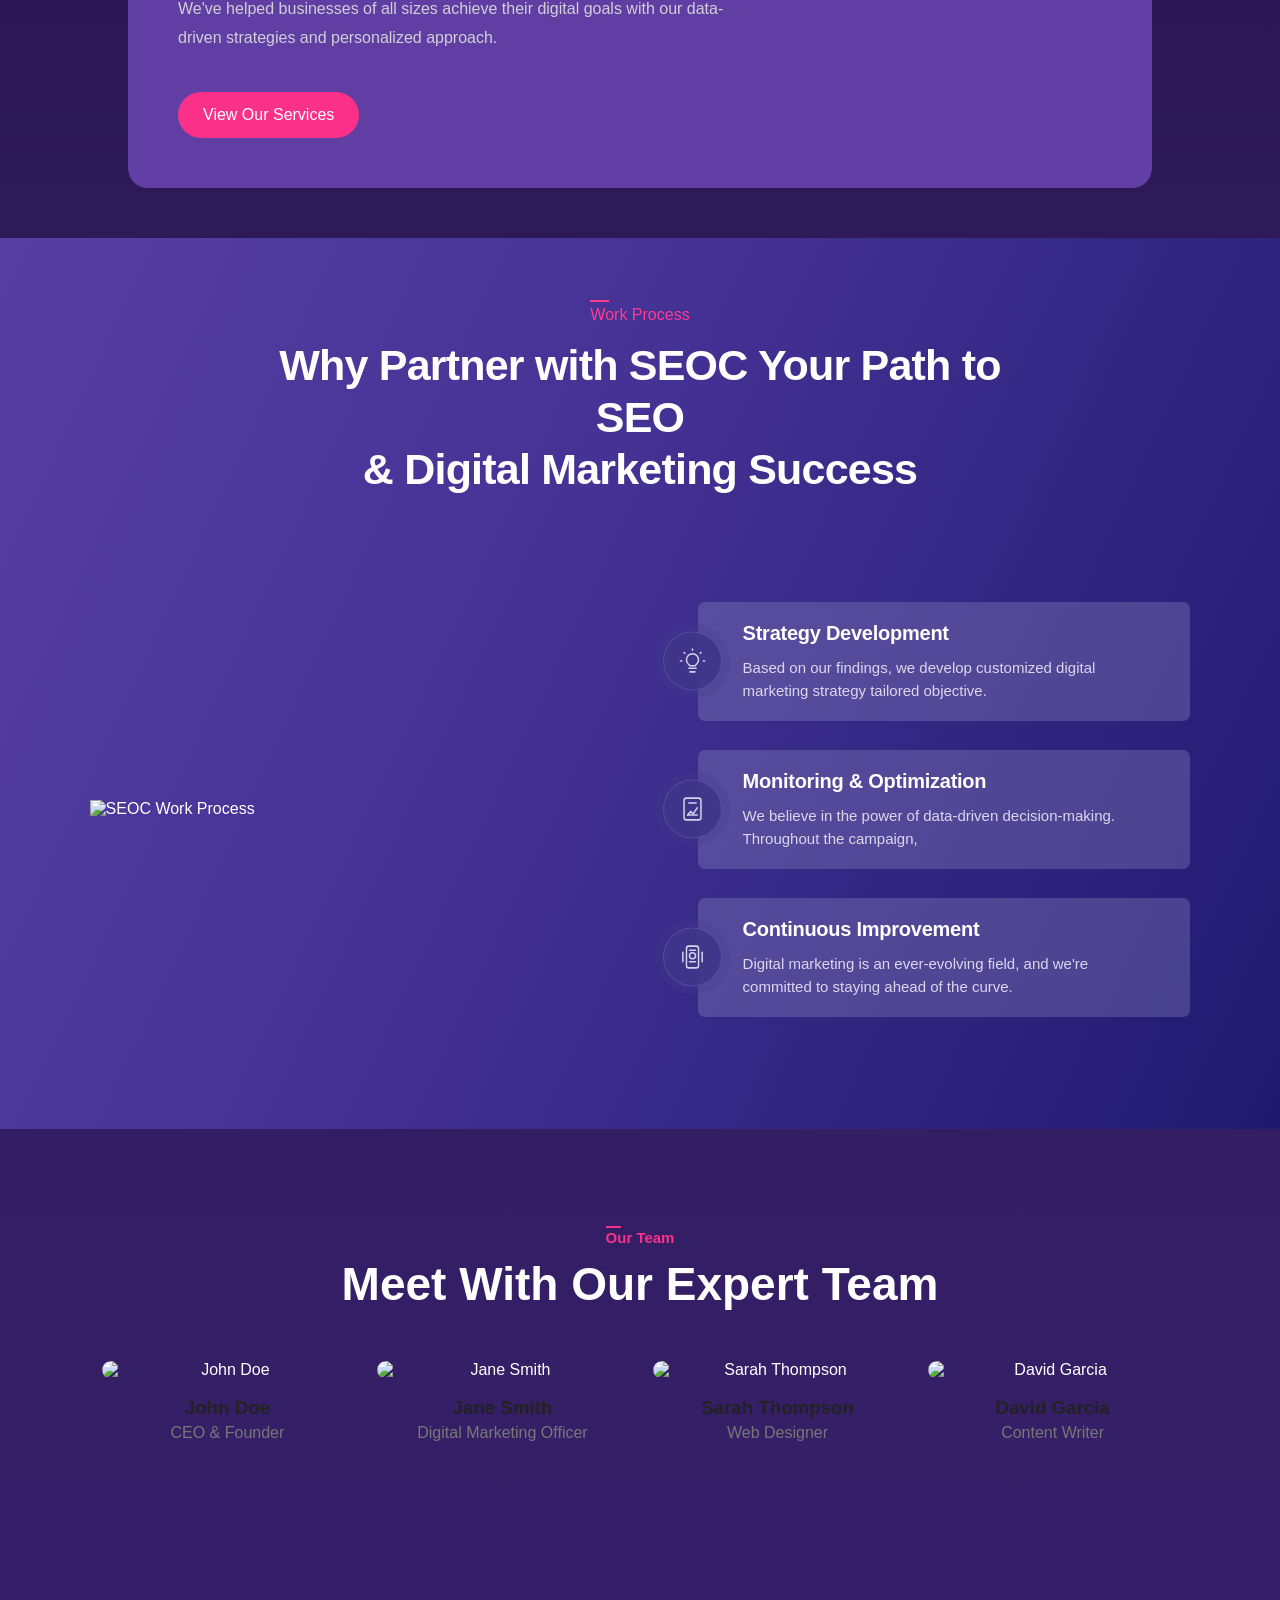
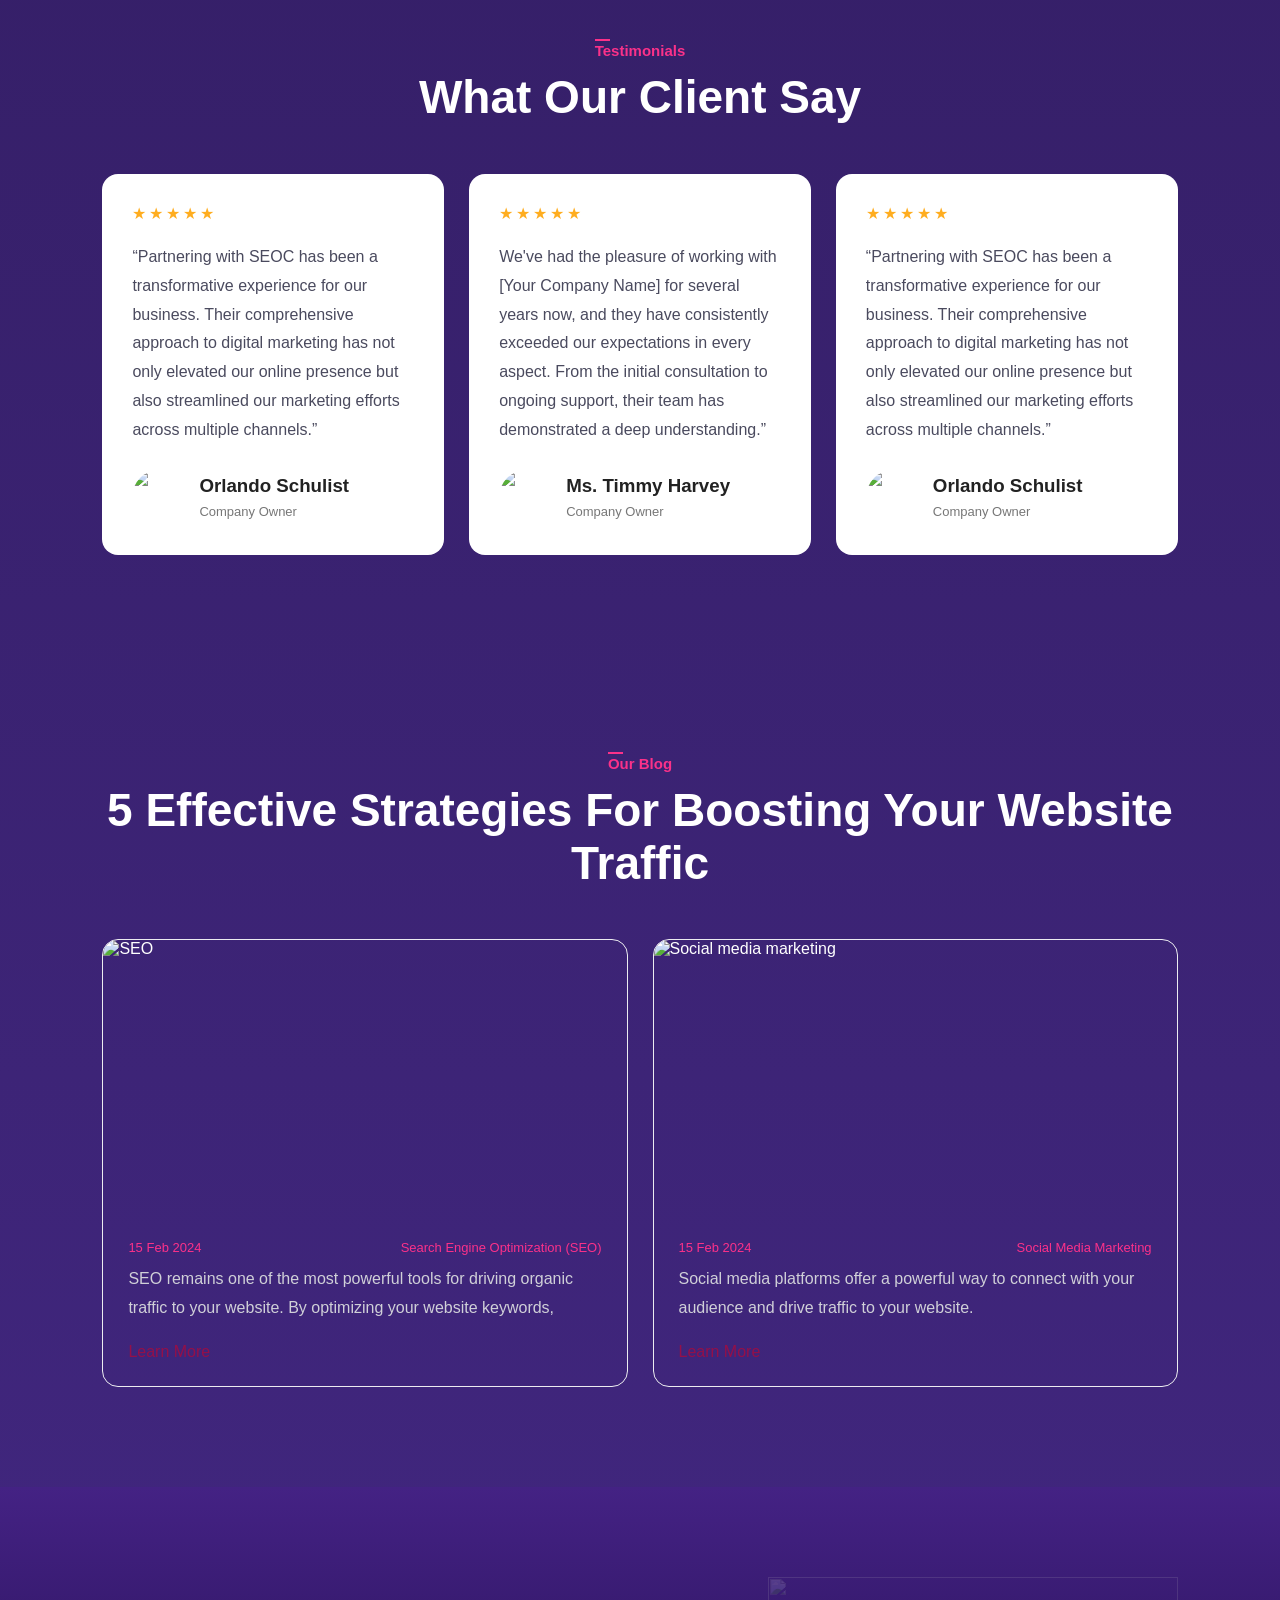
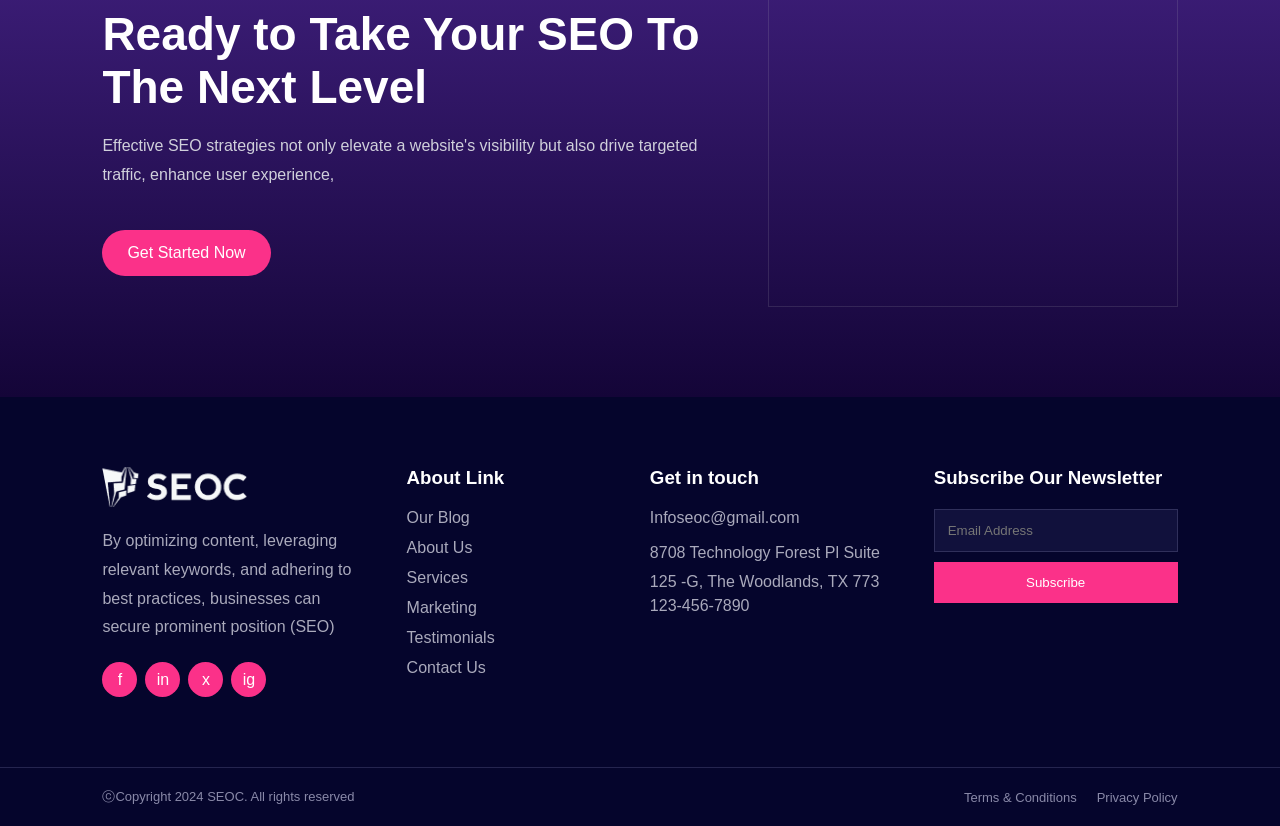
==== commit 79524846: "added" ====
--- a/n1.html
+++ b/n1.html
@@ -108,42 +108,42 @@
         </div>
         <div class="service-list">
             <div class="service">
-                <img src="https://seoc-html-v2.vercel.app/assets/img/icons/service-icon5.svg" alt="">
+                <span class="service-icon s1"></span>
                 <h3>Search Engine Optimization</h3>
                 <p>Elevate your online visibility and drive organic traffic with our comprehensive SEO solutions. We
                     employ proven strategies to...</p>
-                <a href="">Learn More</a>
-            </div>
-            <div class="service">
-                <img src="https://seoc-html-v2.vercel.app/assets/img/icons/service-icon6.svg" alt="">
-                <h3>(PPC) Advertising</h3>
-                <p>Reach your target audience instantly and generate qualified leads with our strategic PPC advertising
-                    campaigns.</p>
-                <a href="">Learn More</a>
-            </div>
-            <div class="service">
-                <img src="https://seoc-html-v2.vercel.app/assets/img/icons/service-icon7.svg" alt="">
+                    <a href="">Learn More</a>
+                </div>
+                <div class="service">
+                    <span class="service-icon s2"></span>
+                    <h3>(PPC) Advertising</h3>
+                    <p>Reach your target audience instantly and generate qualified leads with our strategic PPC advertising
+                        campaigns.</p>
+                        <a href="">Learn More</a>
+                    </div>
+                    <div class="service">
+                <span class="service-icon s3"></span>
                 <h3>Social Media Marketing</h3>
                 <p>Engage and connect with your audience on social media platforms with our result-driven SMM
                     strategies.</p>
                 <a href="">Learn More</a>
             </div>
             <div class="service">
-                <img src="https://seoc-html-v2.vercel.app/assets/img/icons/service-icon8.svg" alt="">
+                <span class="service-icon s4"></span>
                 <h3>Content Marketing</h3>
                 <p>Our content marketing services encompass everything from blog posts and articles to infographics and
                     videos, designed to boost.</p>
                 <a href="">Learn More</a>
             </div>
             <div class="service">
-                <img src="https://seoc-html-v2.vercel.app/assets/img/icons/service-icon9.svg" alt="">
+                <span class="service-icon s5"></span>
                 <h3>Web Design & Development</h3>
                 <p>Make a lasting impression with a professionally designed and user-friendly website. Our web design
                     and development...</p>
-                <a href="">Learn More</a>
+                    <a href="">Learn More</a>
             </div>
             <div class="service">
-                <img src="https://seoc-html-v2.vercel.app/assets/img/icons/service-icon10.svg" alt="">
+                <span class="service-icon s6"></span>
                 <h3>Digital Marketing</h3>
                 <p>Digital marketing encompasses a vast array of strategies and tactics, ranging from search engine
                     optimization (SEO)</p>
@@ -171,17 +171,71 @@
                 </div>
                 <p>We've helped businesses of all sizes achieve their digital goals with our data-driven strategies and
                     personalized approach.</p>
-                <a href="" class="more">View Our Services</a>
-            </div>
-        </div>
+                    <a href="" class="more">View Our Services</a>
+                </div>
+            </div>
         <div class="why-img">
             <img src="https://seoc-html-v2.vercel.app/assets/img/all-images/choose-img1.png" alt="Why choose us">
             <img src="https://seoc-html-v2.vercel.app/assets/img/elements/star4.png" class="why-star" alt="">
             <img src="https://seoc-html-v2.vercel.app/assets/img/elements/elements6.png" class="why-shape" alt="">
         </div>
     </section>
-
-    <section class="work">
+    <section class="why">
+        <div class="why-text">
+            <h5>Why Choose Us</h5>
+            <h2>Why Partner With SEOC Your Path To SEO & Digital Marketing Success</h2>
+            <div class="why-tab">
+                <h3>Proven Track Record</h3>
+                <div class="why-list">
+                    <span>SEO</span>
+                    <span>PPC Advertising</span>
+                    <span>Social Media Marketing</span>
+                    <span>Content Marketing</span>
+                    <span>Web Design</span>
+                    <span>Development</span>
+                    <span>Digital Marketing</span>
+                    <span>Search Engine Optimization</span>
+                </div>
+                <p>We've helped businesses of all sizes achieve their digital goals with our data-driven strategies and
+                    personalized approach.</p>
+                    <a href="" class="more">View Our Services</a>
+                </div>
+            </div>
+        <div class="why-img">
+            <img src="https://seoc-html-v2.vercel.app/assets/img/all-images/choose-img2.png" alt="Why choose us">
+            <img src="https://seoc-html-v2.vercel.app/assets/img/elements/star4.png" class="why-star" alt="">
+            <img src="https://seoc-html-v2.vercel.app/assets/img/elements/elements6.png" class="why-shape" alt="">
+        </div>
+    </section>
+    <section class="why">
+        <div class="why-text">
+            <h5>Why Choose Us</h5>
+            <h2>Why Partner With SEOC Your Path To SEO & Digital Marketing Success</h2>
+            <div class="why-tab">
+                <h3>Proven Track Record</h3>
+                <div class="why-list">
+                    <span>SEO</span>
+                    <span>PPC Advertising</span>
+                    <span>Social Media Marketing</span>
+                    <span>Content Marketing</span>
+                    <span>Web Design</span>
+                    <span>Development</span>
+                    <span>Digital Marketing</span>
+                    <span>Search Engine Optimization</span>
+                </div>
+                <p>We've helped businesses of all sizes achieve their digital goals with our data-driven strategies and
+                    personalized approach.</p>
+                    <a href="" class="more">View Our Services</a>
+                </div>
+            </div>
+        <div class="why-img">
+            <img src="https://seoc-html-v2.vercel.app/assets/img/all-images/choose-img4.png" alt="Why choose us">
+            <img src="https://seoc-html-v2.vercel.app/assets/img/elements/star4.png" class="why-star" alt="">
+            <img src="https://seoc-html-v2.vercel.app/assets/img/elements/elements6.png" class="why-shape" alt="">
+        </div>
+    </section>
+
+    <!-- <section class="work">
         <div class="head">
             <h5>Work Process</h5>
             <h2>Why Partner with SEOC Your Path to SEO & Digital Marketing Success</h2>
@@ -204,6 +258,99 @@
                 <span>03</span>
                 <h3>Continuous Improvement</h3>
                 <p>Digital marketing is an ever-evolving field, and we're committed to staying ahead of the curve.</p>
+            </div>
+        </div>
+    </section> -->
+
+    <section class="work">
+        <div class="head">
+            <h5>Work Process</h5>
+
+            <h2>
+                Why Partner with SEOC Your Path to SEO
+                <br>
+                &amp; Digital Marketing Success
+            </h2>
+        </div>
+
+        <div class="work-content">
+
+            <!-- LEFT ILLUSTRATION -->
+            <div class="work-image">
+                <img src="https://seoc-html-v2.vercel.app/assets/img/all-images/work-img1.png" alt="SEOC Work Process">
+            </div>
+
+            <!-- RIGHT WORK PROCESS -->
+            <div class="work-list">
+
+                <!-- 01 -->
+                <div class="work-box">
+                    <div class="work-icon">
+                        <svg viewBox="0 0 24 24" aria-hidden="true">
+                            <path d="M9 18h6"></path>
+                            <path d="M10 21h4"></path>
+                            <path
+                                d="M8.5 14.5C7.55 13.6 7 12.33 7 11a5 5 0 1 1 10 0c0 1.33-.55 2.6-1.5 3.5-.55.52-1.05 1.02-1.35 1.5h-4.3c-.3-.48-.8-.98-1.35-1.5Z">
+                            </path>
+                            <path d="M12 2v1"></path>
+                            <path d="M4.93 4.93l.7.7"></path>
+                            <path d="M2 12h1"></path>
+                            <path d="M19.07 4.93l-.7.7"></path>
+                            <path d="M21 12h1"></path>
+                        </svg>
+                    </div>
+
+                    <div class="work-text">
+                        <h3>Strategy Development</h3>
+                        <p>
+                            Based on our findings, we develop customized
+                            digital marketing strategy tailored objective.
+                        </p>
+                    </div>
+                </div>
+
+                <!-- 02 -->
+                <div class="work-box">
+                    <div class="work-icon">
+                        <svg viewBox="0 0 24 24" aria-hidden="true">
+                            <rect x="5" y="3" width="14" height="18" rx="2"></rect>
+                            <path d="M9 7h6"></path>
+                            <path d="M8 17l2.5-3 2 2 3.5-5"></path>
+                            <path d="M8 17h8"></path>
+                        </svg>
+                    </div>
+
+                    <div class="work-text">
+                        <h3>Monitoring &amp; Optimization</h3>
+                        <p>
+                            We believe in the power of data-driven decision-making.
+                            Throughout the campaign,
+                        </p>
+                    </div>
+                </div>
+
+                <!-- 03 -->
+                <div class="work-box">
+                    <div class="work-icon">
+                        <svg viewBox="0 0 24 24" aria-hidden="true">
+                            <rect x="7" y="3" width="10" height="18" rx="2"></rect>
+                            <path d="M9.5 6.5h5"></path>
+                            <circle cx="12" cy="11" r="2.5"></circle>
+                            <path d="M9.5 16h5"></path>
+                            <path d="M4 8v8"></path>
+                            <path d="M20 8v8"></path>
+                        </svg>
+                    </div>
+
+                    <div class="work-text">
+                        <h3>Continuous Improvement</h3>
+                        <p>
+                            Digital marketing is an ever-evolving field,
+                            and we're committed to staying ahead of the curve.
+                        </p>
+                    </div>
+                </div>
+
             </div>
         </div>
     </section>
@@ -373,7 +520,7 @@
             </div>
         </div>
         <div class="bottom">
-            <p>ⓒCopyright 2024 SEOC . All rights reserved</p>
+            <p>ⓒCopyright 2024 SEOC. All rights reserved</p>
             <div><a href="">Terms & Conditions</a><a href="">Privacy Policy</a></div>
         </div>
     </footer>
--- a/n1.css
+++ b/n1.css
@@ -9,11 +9,11 @@
 :root {
     --white: white;
     --nav-hover-color: #f530bdc8;
-    /* --main-bg-color: #06073b; */
     --text-dark: #333333;
     --text-black: black; 
     --left-btn-bg-pink: #FB3189;
-    --main-bg-color: linear-gradient(180deg, #120823 10%,#40267d 50%);
+    /* --main-bg-color: linear-gradient(0deg, #020024 10%, #5d389c 90%); */
+    --main-bg-color: linear-gradient(#120823 10%,#40267d 90%);
 }
 
 .main {
@@ -54,8 +54,13 @@
 }
 
 @keyframes rotate {
-    from { transform: rotate(0deg); }
-    to { transform: rotate(360deg); }
+    from {
+        transform: rotate(0deg);
+    }
+
+    to {
+        transform: rotate(360deg);
+    }
 }
 
 .logo {
@@ -171,16 +176,16 @@
     margin-bottom: 5px;
 }
 
-.left-content > h2 {
+.left-content>h2 {
     color: #c12672;
     font-size: 16px;
 }
 
-.left-content > h1 {
+.left-content>h1 {
     font-size: 64px;
 }
 
-.left-content > p {
+.left-content>p {
     color: #cdcdd4;
     font-size: 16px;
 }
@@ -278,8 +283,13 @@
 }
 
 @keyframes up-down {
-    from { transform: translateY(-15px); }
-    to { transform: translateY(15px); }
+    from {
+        transform: translateY(-15px);
+    }
+
+    to {
+        transform: translateY(15px);
+    }
 }
 
 .obj2 {
@@ -308,7 +318,7 @@
     gap: 50px;
 }
 
-.logo-slider > p {
+.logo-slider>p {
     min-width: 200px;
     color: white;
     font-size: 24px;
@@ -341,18 +351,25 @@
 }
 
 @keyframes scroll {
-    0% { transform: translateX(0); }
-    50% { transform: translateX(-20px); }
-    100% { transform: translateX(20px); }
+    0% {
+        transform: translateX(0);
+    }
+
+    50% {
+        transform: translateX(-20px);
+    }
+
+    100% {
+        transform: translateX(20px);
+    }
 }
 
 .about {
     width: 100%;
     padding: 100px 8%;
-    /* background-color: var(--main-bg-color); */
-    display: flex;
-    align-items: center;
-    gap: 70px;
+    display: flex;
+    align-items: center;
+    gap: 100px;
 }
 
 .about-img,
@@ -368,9 +385,23 @@
 .about-text h5,
 .head h5,
 .why-text h5 {
-    color: #c12672;
+    color: var(--left-btn-bg-pink);
     font-size: 15px;
     margin-bottom: 12px;
+}
+
+.about-text h5 {
+    position: relative;
+}
+
+.about-text h5::before {
+    content: "";
+    width: 3%;
+    height: 3%;
+    background-color: var(--left-btn-bg-pink);
+    position: absolute;
+    top: -5px;
+    left: 2px;
 }
 
 .about-text h1,
@@ -386,16 +417,20 @@
     margin-bottom: 18px;
 }
 
-.about-text > p,
-.why-tab > p,
+.about-text>p,
+.why-tab>p,
 .service p,
 .work-box p,
-.test-box > p,
-.post > p,
-.foot-one > p,
-.foot > div > p {
+.test-box>p,
+.post>p,
+.foot-one>p,
+.foot>div>p {
     color: #d0d0d8;
     line-height: 1.8;
+}
+
+.test-box p{
+    color: #4a4a5e;
 }
 
 .about-text h3 {
@@ -427,7 +462,7 @@
     margin-top: 25px;
 }
 
-.author > img {
+.author>img {
     width: 55px;
     height: 55px;
     border-radius: 50%;
@@ -452,16 +487,109 @@
 }
 
 .head {
-    width: 800px;
+    /* width: 800px; */
     max-width: 100%;
     margin: 0 auto 50px;
     text-align: center;
 }
 
+.head h5 {
+    position: relative;
+}
+
+.head h5::before {
+    content: "";
+    width: 15px;
+    height: 2px;
+    background-color: var(--left-btn-bg-pink);
+    position: absolute;
+    top: -3px;
+}
+
 .service-list {
+    padding: 10px;
     display: grid;
     grid-template-columns: repeat(3, 1fr);
     gap: 25px;
+}
+
+.service {
+    transform-origin: center;
+    background-color: #adb0eb;
+    box-shadow: inset 3px 3px 20px rgb(242, 241, 241);
+}
+
+.service .service-icon {
+    display: inline-block;
+    width: 55px;
+    height: 55px;
+    margin-bottom: 20px;
+    transition: transform 0.35s linear, background-color 0.35s linear;
+}
+
+.service .s1 {
+    background-color: #333333;
+    -webkit-mask: url("https://seoc-html-v2.vercel.app/assets/img/icons/service-icon5.svg") no-repeat center / contain;
+    mask: url("https://seoc-html-v2.vercel.app/assets/img/icons/service-icon5.svg") no-repeat center / contain;
+}
+
+.service .s2 {
+    background-color: #333333;
+    -webkit-mask: url("https://seoc-html-v2.vercel.app/assets/img/icons/service-icon6.svg") no-repeat center / contain;
+    mask: url("https://seoc-html-v2.vercel.app/assets/img/icons/service-icon6.svg") no-repeat center / contain;
+}
+
+.service .s3 {
+    background-color: #333333;
+    -webkit-mask: url("https://seoc-html-v2.vercel.app/assets/img/icons/service-icon7.svg") no-repeat center / contain;
+    mask: url("https://seoc-html-v2.vercel.app/assets/img/icons/service-icon7.svg") no-repeat center / contain;
+}
+
+.service .s4 {
+    background-color: #333333;
+    -webkit-mask: url("https://seoc-html-v2.vercel.app/assets/img/icons/service-icon8.svg") no-repeat center / contain;
+    mask: url("https://seoc-html-v2.vercel.app/assets/img/icons/service-icon8.svg") no-repeat center / contain;
+}
+
+.service .s5 {
+    background-color: #333333;
+    -webkit-mask: url("https://seoc-html-v2.vercel.app/assets/img/icons/service-icon9.svg") no-repeat center / contain;
+    mask: url("https://seoc-html-v2.vercel.app/assets/img/icons/service-icon9.svg") no-repeat center / contain;
+}
+
+.service .s6 {
+    background-color: #333333;
+    -webkit-mask: url("https://seoc-html-v2.vercel.app/assets/img/icons/service-icon10.svg") no-repeat center / contain;
+    mask: url("https://seoc-html-v2.vercel.app/assets/img/icons/service-icon10.svg") no-repeat center / contain;
+}
+
+.service:hover .service-icon {
+    transform: rotateY(360deg);
+    background-color: #ff5e14;
+    box-shadow: inset -6px -6px 9px rgb(32, 218, 82), inset 0px 0px 40px gold;
+}
+
+.service:hover {
+    transition: 0.35s linear;
+    background-color: #4c3573;
+    box-shadow: inset 2px 2px 5px gold;
+}
+
+.service:hover p {
+    color: var(--white);
+}
+
+.service:hover h3 {
+    color: var(--white);
+}
+
+.service:hover img {
+    transition: 0.35s linear;
+    transform: rotateY(360deg);
+}
+
+.service p {
+    color: black;
 }
 
 .service,
@@ -471,6 +599,11 @@
     border-radius: 16px;
     padding: 30px;
     transition: all 0.4s linear;
+    cursor: pointer;
+}
+
+.service {
+    background-color: #adb0eb;
 }
 
 .service:hover,
@@ -494,7 +627,7 @@
 }
 
 .service h3 {
-    font-size: 21px;
+    font-size: 18px;
     margin-bottom: 12px;
 }
 
@@ -504,22 +637,26 @@
 
 .service a,
 .post a,
-.foot > div > a,
+.foot>div>a,
 .bottom a {
     text-decoration: none;
 }
 
 .service a,
 .post a {
-    color: #fb3189;
+    color: #941049;
     transition: 0.25s linear;
 }
 
 .service a:hover,
 .post a:hover,
-.foot > div > a:hover,
+.foot>div>a:hover,
 .bottom a:hover {
     color: #111;
+}
+
+.service:hover a {
+    color: #ee5e16;
 }
 
 .more {
@@ -548,17 +685,36 @@
 }
 
 .why {
-    width: 100%;
-    padding: 100px 8%;
-    /* background: #fff; */
+    margin: auto;
+    width: 80%;
+    padding: 50px 50px;
     display: flex;
     align-items: center;
     gap: 70px;
+    background-color: #9865f27d;
+    border-radius: 20px;
+    margin-bottom: 50px;
 }
 
 .why-text,
 .why-img {
     width: 50%;
+}
+
+
+.why-text {
+    width: 70%;
+    position: relative;
+}
+
+.why-text h5:before {
+    content: "";
+    width: 3%;
+    height: 3px;
+    background-color: var(--left-btn-bg-pink);
+    position: absolute;
+    top: -7px;
+    left: 0px;
 }
 
 .why-text h2 {
@@ -575,33 +731,60 @@
 
 .why-list {
     display: grid;
-    grid-template-columns: 1fr 1fr;
+    grid-template-columns: 1fr 1fr 1fr;
     gap: 10px 18px;
     margin-bottom: 20px;
+    align-items: center;
 }
 
 .why-list span {
-    color: #555;
-    position: relative;
-    padding-left: 15px;
+    padding: 5px;
+    color: sandybrown;
+    border: 0.2px solid rgb(239, 234, 234);
+    border-radius: 20px;
+    width: max-content;
+    position: relative;
+}
+
+.why-list span:hover{
+    transition: 0.24s linear;
+    background-color: var(--nav-hover-color);
+    color: whitesmoke;
 }
 
 .why-list span::before {
     content: "";
     position: absolute;
-    width: 6px;
-    height: 6px;
-    border-radius: 50%;  
+    width: 100%;
+    height: 100%;
+    border-radius: 50%;
     background: var(--left-btn-bg-pink);
+    transform: scaleX(0);
+    z-index: -1;
+    transform-origin: left;
     left: 0;
-    top: 7px;
+    top: 0;
+    animation: fill 0.3s linear;
+}
+
+.why-list span:hover::before{
+    transform: scaleX(1);
+}
+
+@keyframes fill {
+    0%{
+        transform: scaleX(0);
+    }
+    100%{
+        transform: scaleX(1);
+    }
 }
 
 .why-img {
     position: relative;
 }
 
-.why-img > img:first-child {
+.why-img>img:first-child {
     width: 100%;
     display: block;
 }
@@ -622,7 +805,7 @@
     animation: up-down 4s linear infinite alternate;
 }
 
-.work {
+/* .work {
     text-align: center;
 }
 
@@ -652,6 +835,233 @@
 
 .work-box h3 {
     margin-bottom: 12px;
+} */
+
+
+.work {
+    position: relative;
+    width: 100%;
+    min-height: 870px;
+    padding: 62px 7% 70px;
+    background:
+        linear-gradient(115deg,
+            #563fa3 0%,
+            #443294 42%,
+            #211970 100%);
+    overflow: hidden;
+}
+
+
+.work .head {
+    width: 100%;
+    text-align: center;
+    margin-bottom: 64px;
+}
+
+.work .head h5 {
+    position: relative;
+    display: inline-block;
+    margin: 0 0 17px;
+    padding-top: 7px;
+    font-size: 16px;
+    line-height: 1;
+    font-weight: 500;
+    color: #ff3c91;
+    font-family: inherit;
+}
+
+.work .head h5::before {
+    content: "";
+    position: absolute;
+    top: 0;
+    left: 0;
+    width: 19px;
+    height: 2px;
+    background: #ff3c91;
+}
+
+.work .head h2 {
+    max-width: 820px;
+    margin: 0 auto;
+    color: #ffffff;
+    font-size: 43px;
+    line-height: 1.2;
+    font-weight: 700;
+    letter-spacing: -0.8px;
+    font-family: inherit;
+}
+
+.work-content {
+    width: 100%;
+    max-width: 1180px;
+    margin: 0 auto;
+    display: grid;
+    grid-template-columns:
+        minmax(550px, 1fr) minmax(470px, 1fr);
+    align-items: center;
+    column-gap: 58px;
+}
+
+.work-image {
+    width: 100%;
+    display: flex;
+    justify-content: center;
+    align-items: center;
+    min-height: 500px;
+}
+
+.work-image img {
+    display: block;
+    width: 100%;
+    max-width: 610px;
+    height: auto;
+    object-fit: contain;
+}
+
+.work-list {
+    width: 100%;
+    display: flex;
+    flex-direction: column;
+    gap: 29px;
+}
+
+.work-box {
+    position: relative;
+    width: 100%;
+    min-height: 119px;
+    padding: 17px 32px 17px 45px;
+    display: flex;
+    align-items: center;
+    background: rgba(133, 126, 183, 0.38);
+    border-radius: 7px;
+    transition:
+        background 0.35s ease,
+        transform 0.35s ease;
+}
+
+.work-box:hover {
+    background: rgba(146, 138, 195, 0.48);
+    transform: translateX(4px);
+}
+
+.work-icon {
+    position: absolute;
+    left: -35px;
+    top: 50%;
+    width: 59px;
+    height: 59px;
+    transform: translateY(-50%);
+    display: flex;
+    align-items: center;
+    justify-content: center;
+    border-radius: 50%;
+    background: rgba(63, 54, 137, 0.92);
+    border: 1px solid rgba(130, 122, 193, 0.35);
+    box-shadow:
+        0 0 0 8px rgba(67, 57, 139, 0.25);
+    z-index: 2;
+}
+
+.work-icon svg {
+    width: 29px;
+    height: 29px;
+    fill: none;
+    stroke: rgba(230, 228, 248, 0.9);
+    stroke-width: 1.25;
+    stroke-linecap: round;
+    stroke-linejoin: round;
+}
+
+
+.work-text {
+    width: 100%;
+}
+
+.work-text h3 {
+    margin: 0 0 11px;
+    color: #ffffff;
+    font-size: 20px;
+    line-height: 1.2;
+    font-weight: 700;
+    letter-spacing: -0.25px;
+}
+
+.work-text p {
+    margin: 0;
+    max-width: 415px;
+    color: rgba(238, 236, 249, 0.88);
+    font-size: 15px;
+    line-height: 1.55;
+    font-weight: 400;
+}
+
+
+.work-box>span {
+    display: none;
+}
+
+.work-box:hover svg {
+    transition: 0.45s linear;
+    transform: rotateY(360deg);
+}
+
+@media (max-width: 600px) {
+
+    .work {
+        padding: 48px 20px 55px;
+    }
+
+    .work .head h5 {
+        font-size: 14px;
+    }
+
+    .work .head h2 {
+        font-size: 27px;
+
+        letter-spacing: -0.4px;
+    }
+
+    .work .head h2 br {
+        display: none;
+    }
+
+    .work-image img {
+        width: 100%;
+    }
+
+    .work-list {
+        width: 100%;
+    }
+
+    .work-box {
+        min-height: 135px;
+
+        padding:
+            20px 20px 20px 32px;
+    }
+
+    .work-icon {
+        left: -27px;
+        width: 50px;
+        height: 50px;
+    }
+
+    .work-icon svg {
+        width: 24px;
+        height: 24px;
+    }
+
+    .work-text h3 {
+        font-size: 18px;
+
+        margin-bottom: 8px;
+    }
+
+    .work-text p {
+        font-size: 14px;
+
+        line-height: 1.5;
+    }
 }
 
 .team,
@@ -677,14 +1087,14 @@
     border-radius: 16px;
 }
 
-.person-img > img {
+.person-img>img {
     width: 100%;
     display: block;
     transition: all 0.4s linear;
 }
 
-.person:hover .person-img > img {
-    transform: scale(1.05);
+.person:hover .person-img>img {
+    transform: scale(1.25) skewY(-4deg) skewX(2deg);
 }
 
 .social {
@@ -720,7 +1130,7 @@
     margin-bottom: 5px;
 }
 
-.person > p {
+.person>p {
     color: #777;
 }
 
@@ -772,7 +1182,7 @@
     transition: all 0.4s linear;
 }
 
-.post > img {
+.post>img {
     width: 100%;
     height: 280px;
     object-fit: cover;
@@ -792,11 +1202,11 @@
     font-size: 13px;
 }
 
-.post > p {
+.post>p {
     padding: 0 25px 20px;
 }
 
-.post > a {
+.post>a {
     margin-left: 25px;
 }
 
@@ -804,7 +1214,7 @@
     width: 100%;
     min-height: 450px;
     padding: 90px 8%;
-    background: linear-gradient(#442284,rgb(20, 5, 56));
+    background: linear-gradient(#442284, rgb(20, 5, 56));
     display: flex;
     align-items: center;
     gap: 50px;
@@ -890,13 +1300,13 @@
     margin-bottom: 20px;
 }
 
-.foot > div > a {
+.foot>div>a {
     display: block;
     color: #aaaabc;
     margin-bottom: 12px;
 }
 
-.foot > div > p {
+.foot>div>p {
     color: #aaaabc;
 }
 
@@ -949,29 +1359,35 @@
 }
 
 @media (max-width: 1100px) {
+
     .service-list,
     .work-list,
     .test-list {
         grid-template-columns: repeat(2, 1fr);
     }
+
     .team-list {
         grid-template-columns: repeat(2, 1fr);
     }
+
     .foot {
         grid-template-columns: 1fr 1fr;
     }
 }
 
 @media (max-width: 800px) {
+
     .hero,
     .about,
     .why,
     .cta {
         flex-direction: column;
     }
+
     .left-content {
         width: 90%;
     }
+
     .right,
     .about-img,
     .about-text,
@@ -981,15 +1397,18 @@
     .cta-img {
         width: 100%;
     }
+
     .service-list,
     .work-list,
     .test-list,
     .blog-list {
         grid-template-columns: 1fr;
     }
+
     .trust {
         flex-direction: column;
     }
+
     .logo-slider {
         height: auto;
         min-height: 180px;
@@ -1000,34 +1419,42 @@
     .u-list {
         flex-wrap: wrap;
     }
-    .left-content > h1 {
+
+    .left-content>h1 {
         font-size: 42px;
     }
+
     .about-text h1,
     .head h2,
     .why-text h2,
     .cta h2 {
         font-size: 32px;
     }
+
     .about-list,
     .why-list {
         grid-template-columns: 1fr;
     }
+
     .team-list {
         grid-template-columns: 1fr;
     }
+
     .foot,
     .bottom {
         flex-direction: column;
     }
+
     .foot {
         grid-template-columns: 1fr;
     }
+
     .bottom {
         gap: 10px;
     }
+
     .bottom a {
         margin-left: 0;
         margin-right: 15px;
     }
-}
+}
